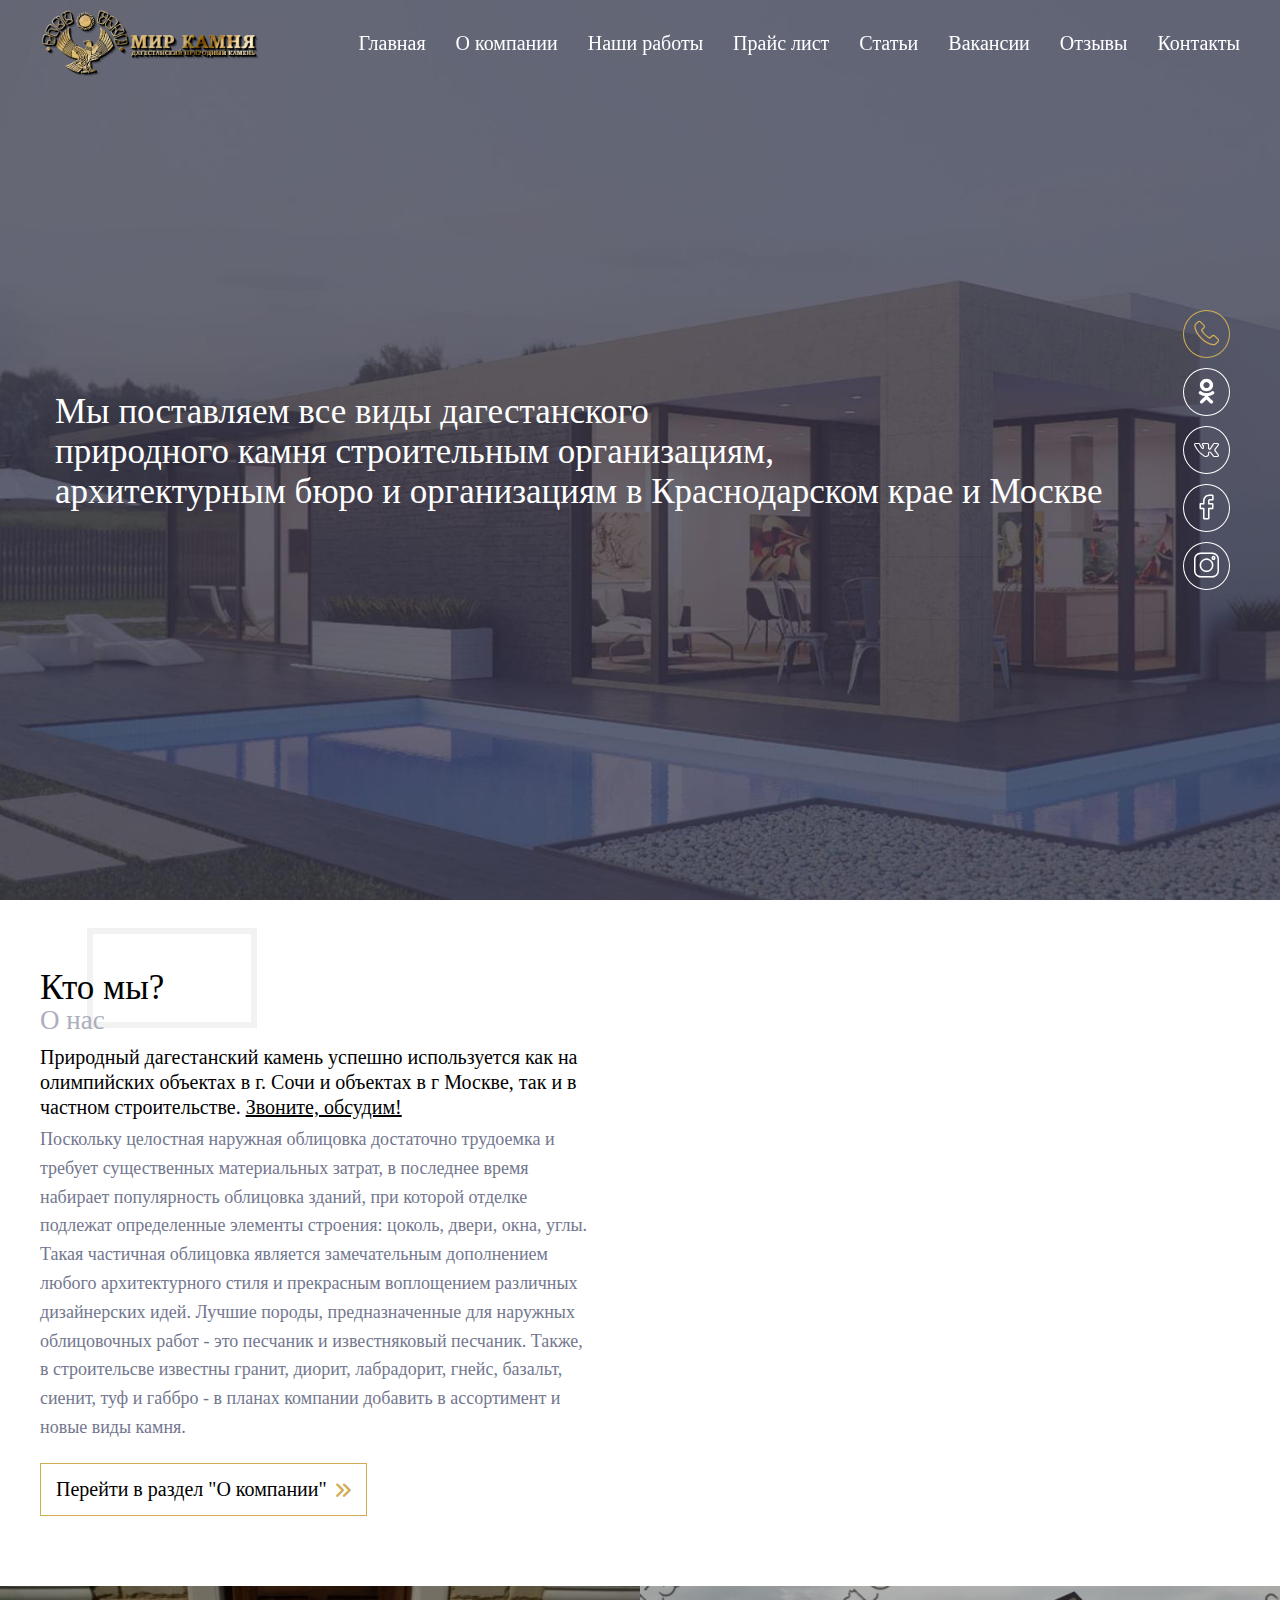
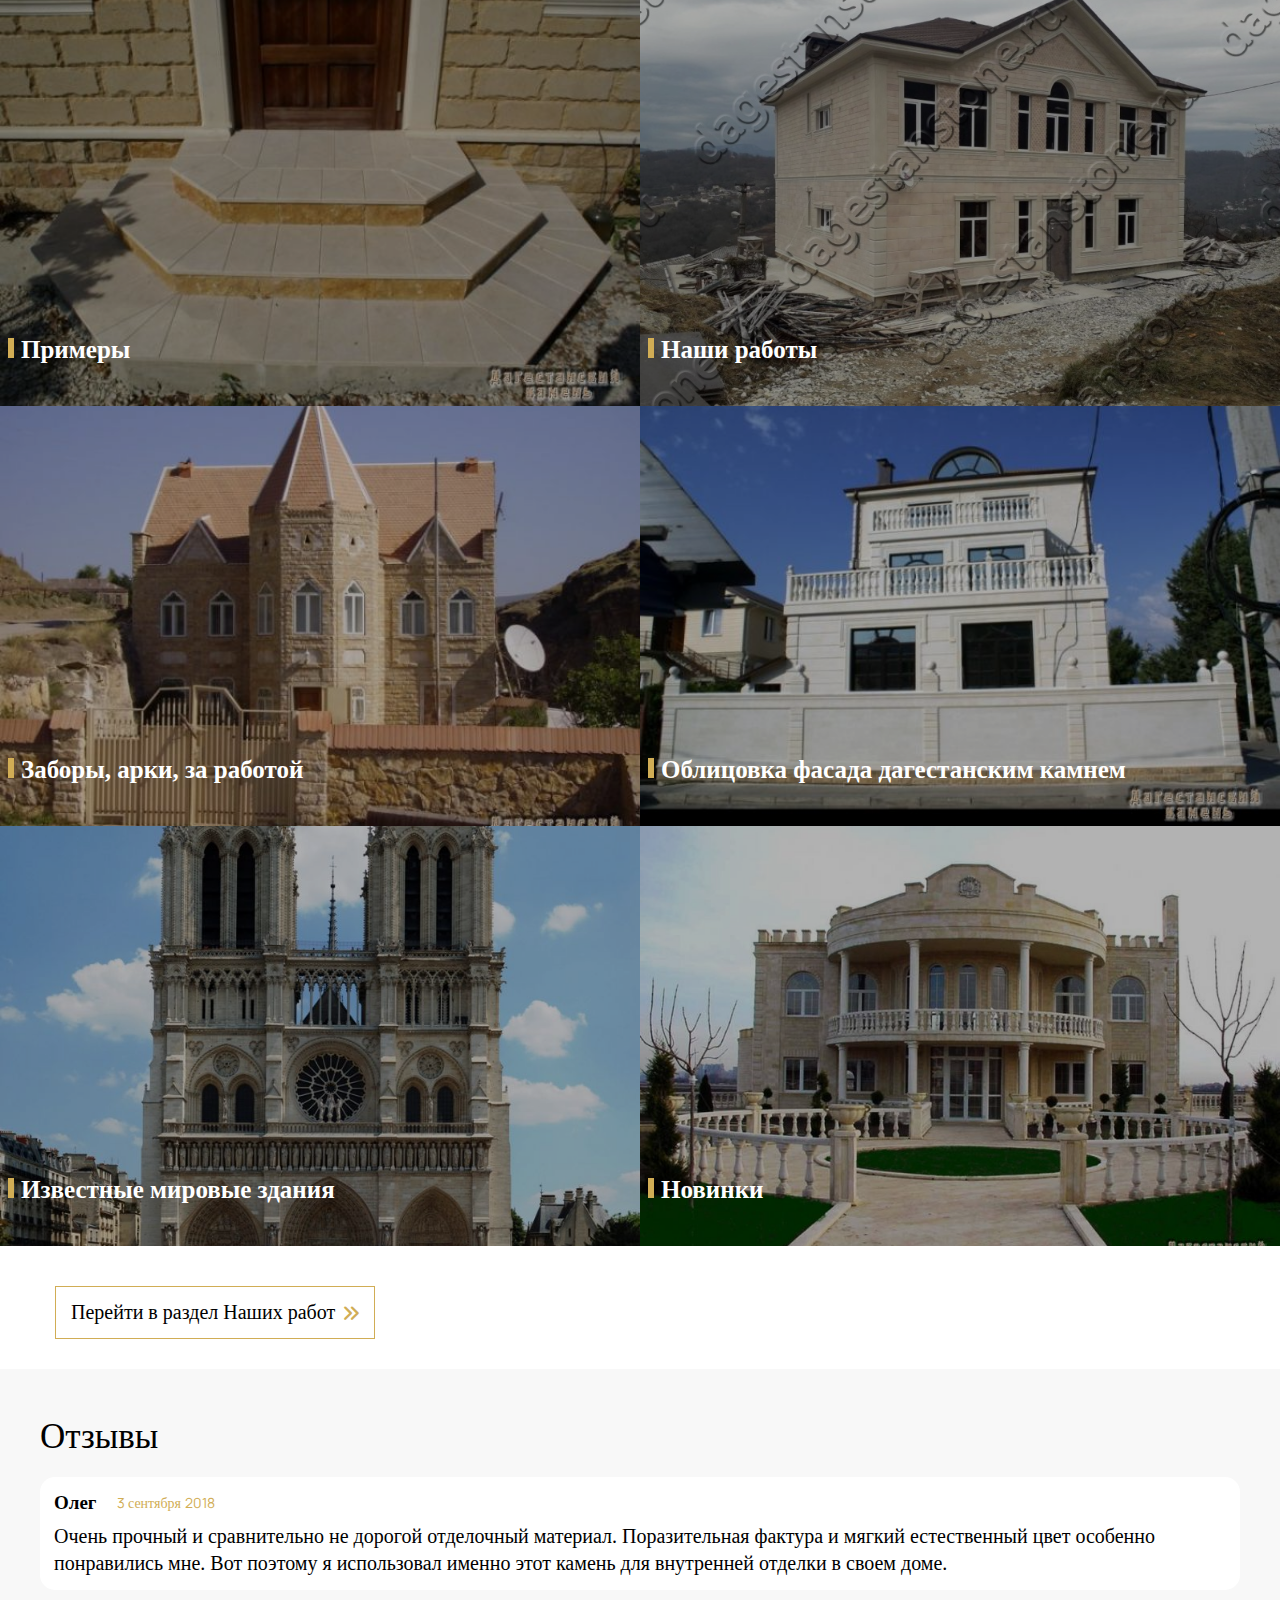
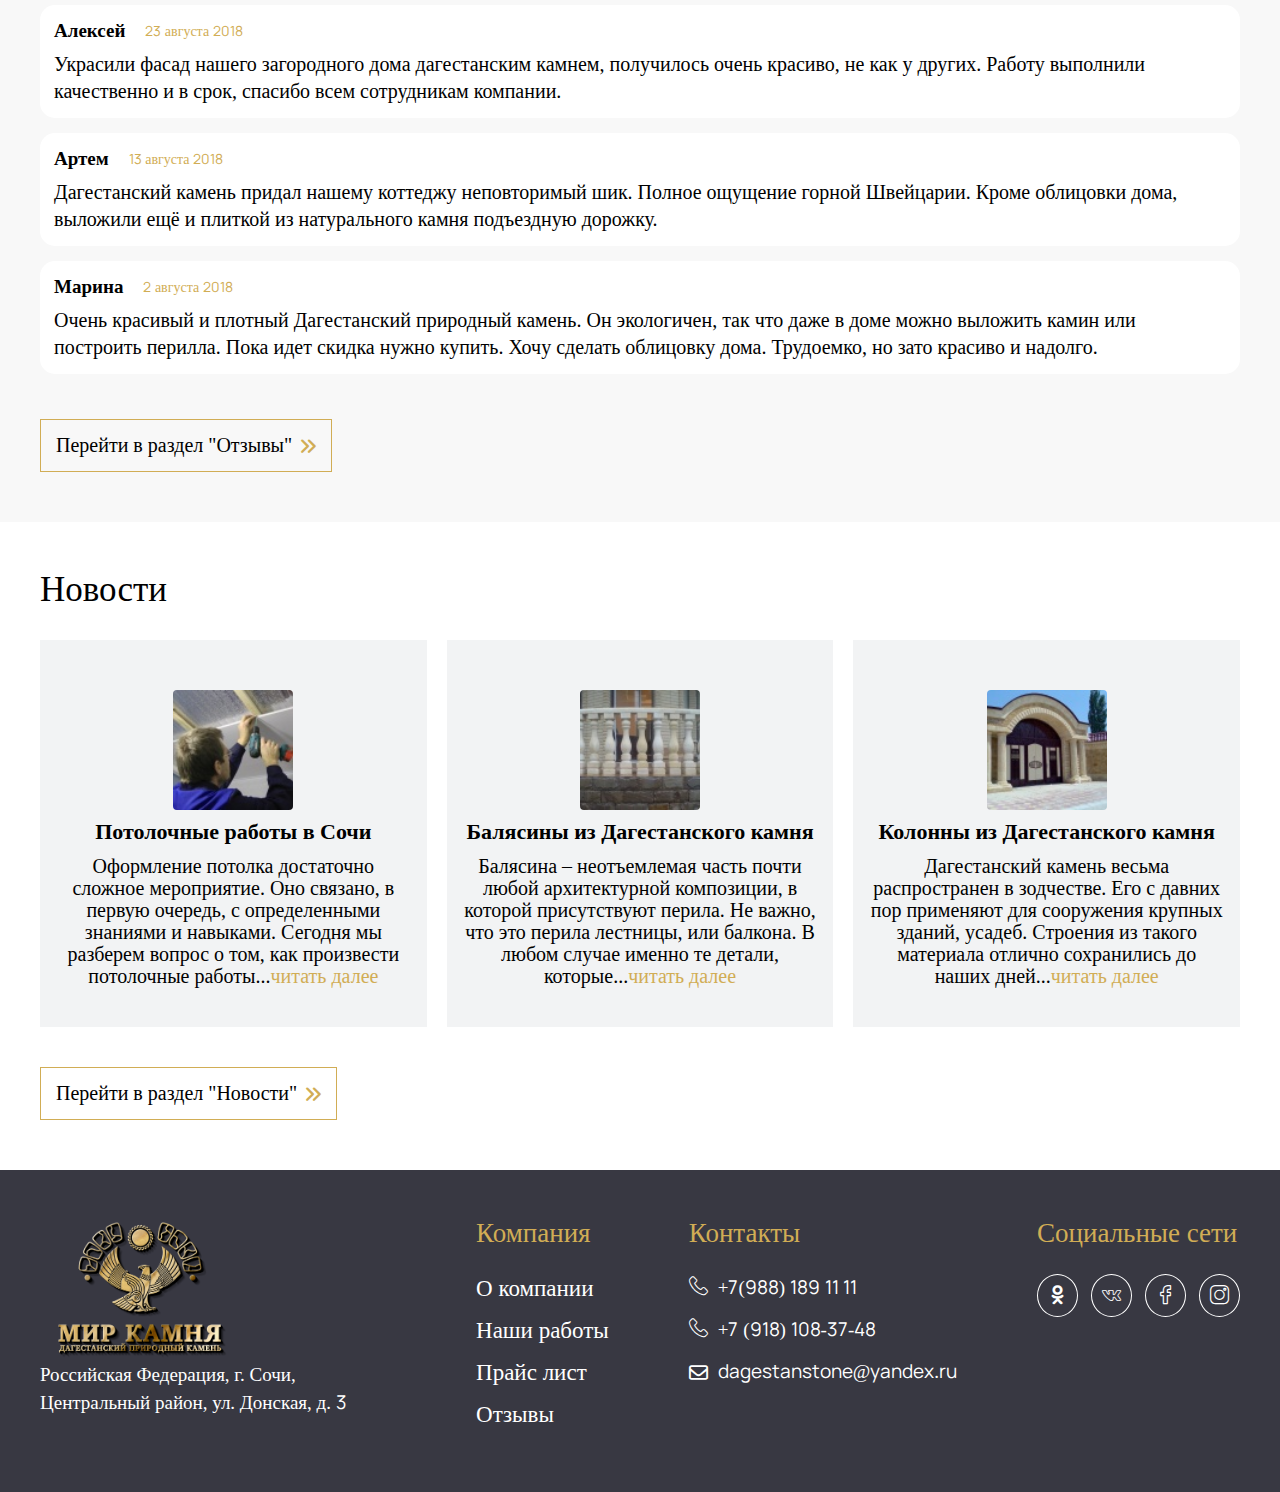
==== index.html @ bad346c2 "Add files via upload" ====
<!DOCTYPE html>
<html>

<head>

	<meta charset="utf-8">
	<!-- <base href="/"> -->

	<title>DagStone</title>
	<meta name="description" content="Startup HTML template OptimizedHTML 5">

	<meta name="viewport" content="width=device-width, initial-scale=1.0, minimum-scale=1.0, maximum-scale=1.0, user-scalable=no">

	<link rel="icon" href="images/favicon.png">
	<meta property="og:image" content="images/dist/preview.jpg">
	
	<link rel="stylesheet" href="css/style.css">
	<link rel="stylesheet" href="css/iconFonts.css">
	<link rel="stylesheet" href="Source/swiper/swiper-bundle.min.css">
	
</head>

<body>
<div class="wrapper">
	<div class="offcanvas-menu-overlay"></div>
		<header class="header" id="header">
			<div class="container">
				<div class="header__row">
					<div class="header__logo">
						<a href="/"><img src="img/logo.png" alt="logo"></a>
					</div>
					<nav class="header__menu">
						<img src="img/eagle.png" alt="eagle" class="header__logo-mobile">
						<ul class="header__list">
							<li><a href="#">Главная</a></li>
							<li><a href="#">О компании</a></li>
							<li><a href="#">Наши работы</a></li>
							<li><a href="#">Прайс лист</a></li>
							<li><a href="#">Статьи</a></li>
							<li><a href="#">Вакансии</a></li>
							<li><a href="#">Отзывы</a></li>
							<li><a href="#">Контакты</a></li>
						</ul>
						<a class="header-mobile-call" href="tel:89881891111"><i class="_icon-phone"></i>8 (988) 189 11 11</a>
						<a class="header-mobile-call" href="mailto:dagestanstone@yandex.ru"><i class="_icon-envelope"></i>dagestanstone@yandex.ru</a>
					</nav>
					<div class="header__burger">
						<span></span>
					</div>
				</div>	
			</div>
		</header>
	<div class="fullscrin__icon">
		<ul class="icon-full">
			<li class="--gold"><a href="tel:89881891111"> 
				<i class="_icon-phone"></i>
			</a></li>
			<li><a href="https://ok.ru/dagestanstone.sochi.moskow">
				<i class="_icon-odnoklassniki"></i>
			</a></li>
			<li><a href="https://vk.com/dagestanstone_sochi">
				<i class="_icon-vkontakte"></i>
			</a></li>
			<li><a href="https://www.facebook.com/groups/dagestanstone/">
				<i class="_icon-facebook"></i>
			</a></li>
			<li><a href="https://instagram.com/gadgimagomedov79/">
				<i class="_icon-insta"></i>
			</a></li>
		</ul>
	</div>
	<div class="swiper fullscrin-swiper">
		<div class="swiper-wrapper fullscrin-swiper__wrapper">
			<div class="swiper-slide fullscrin-swiper__slide">
				<div class="fullscrin-swiper__container">
					<div class="fullscrin-swiper__text">
						Мы поставляем все виды дагестанского <br>
						природного камня строительным организациям, <br>
						архитектурным бюро и организациям в Краснодарском крае и Москве
					</div>
				</div>
				<img class="swiper-lazy" data-src="img/1.jpg" src="#" alt="about">
				<div class="swiper-lazy-preloader swiper-lazy-preloader-white">
				</div>
			</div>
			<div class="swiper-slide fullscrin-swiper__slide">
				<div class="fullscrin-swiper__container">
					<div class="fullscrin-swiper__text">
						Природный дагестанский камень успешно используется <br>
						как на олимпийских объектах в г. Сочи и объектах в г Москве, <br>
						так и в частном строительстве.
					</div>
				</div>
				<img class="swiper-lazy" data-src="img/2.jpg" src="#" alt="about">
				<div class="swiper-lazy-preloader swiper-lazy-preloader-white"></div>
			</div>
			<div class="swiper-slide fullscrin-swiper__slide">
				<div class="fullscrin-swiper__container">
					<div class="fullscrin-swiper__text">
						АКЦИЯ! <br>
						Дагестанский камень от 500 рублей за 1 м2 <br>
						Спешите! Время проведения акции ограничено!
					</div>
				</div>
				<img class="swiper-lazy" data-src="img/3.jpg" src="#" alt="about">
				<div class="swiper-lazy-preloader swiper-lazy-preloader-white"></div>
			</div>
		</div>
	</div>
</div>
<section class="about">
	<div class="container">
		<div class="about__row">
			<div class="about-text">
				<h2 class="about-text__title --title">
					Кто мы?
				</h2>
				<h4 class="about-text__subtitle">
					О нас
				</h4>
				<div class="about-text__info">
					Природный дагестанский камень успешно используется как на олимпийских объектах в г. Сочи и объектах в г Москве, так и в частном строительстве. <a href="tel:89881891111">Звоните, обсудим!</a>
				</div>
				<p class="about-text__text">
					Поскольку целостная наружная облицовка достаточно трудоемка и требует существенных материальных затрат, в последнее время набирает популярность облицовка зданий, при которой отделке подлежат определенные элементы строения: цоколь, двери, окна, углы. Такая частичная облицовка является замечательным дополнением любого архитектурного стиля и прекрасным воплощением различных дизайнерских идей. Лучшие породы, предназначенные для наружных облицовочных работ - это песчаник и известняковый песчаник. Также, в строительсве известны гранит, диорит, лабрадорит, гнейс, базальт, сиенит, туф и габбро - в планах компании добавить в ассортимент и новые виды камня.
				</p>
			</div>
			<div class="about-interactive">
				<iframe
                width="600"
                height="450"
                src="https://www.youtube.com/embed/sIRMsy4pm8w"
                title="YouTube video player"
                frameborder="0"
                allow="accelerometer; autoplay; clipboard-write; encrypted-media; gyroscope; picture-in-picture" allowfullscreen></iframe>
			</div>
		</div>
		<div class="about__btn --btn">
			<a href="#">Перейти в раздел "О компании" <i class="_icon-angles-right"></i></a> 
		</div>
	</div>
</section>
<section class="project">
	<div class="project__row">
		<div class="project__item">
			<a href="#" class="project__link">
				<img class="project__image" src="img/project/01.jpg" alt="01">
				<a class="project__center" href="#">перейти<i class="_icon-angles-down"></i></a>
				<a href="#" class="project__text">Примеры</a>
			</a>
		</div>
		<div class="project__item">
			<a href="#" class="project__link">
				<img class="project__image" src="img/project/02.jpg" alt="02">
				<a class="project__center" href="#">перейти<i class="_icon-angles-down"></i></a>
				<a href="#" class="project__text">Наши работы</a>
			</a>
		</div>
		<div class="project__item">
			<a href="#" class="project__link">
				<img class="project__image" src="img/project/03.jpg" alt="03">
				<a class="project__center" href="#">перейти<i class="_icon-angles-down"></i></a>
				<a href="#" class="project__text">Заборы, арки, за работой</a>
			</a>
		</div>
		<div class="project__item">
			<a href="#" class="project__link">
				<img class="project__image" src="img/project/04.jpg" alt="04">
				<a class="project__center" href="#">перейти<i class="_icon-angles-down"></i></a>
				<a href="#" class="project__text">Облицовка фасада дагестанским камнем</a>
			</a>
		</div>
		<div class="project__item">
			<a href="#" class="project__link">
				<img class="project__image" src="img/project/05.jpg" alt="05">
				<a class="project__center" href="#">перейти<i class="_icon-angles-down"></i></a>
				<a href="#" class="project__text">Известные мировые здания</a>
			</a>
		</div>
		<div class="project__item">
			<a href="#" class="project__link">
				<img class="project__image" src="img/project/06.jpg" alt="06">
				<a class="project__center" href="#">перейти<i class="_icon-angles-down"></i></a>
				<a href="#" class="project__text">Новинки</a>
			</a>
		</div>
	</div>
	<div class="container">
		<div class="project__btn --btn">
			<a href="#">Перейти в раздел Наших работ <i class="_icon-angles-right"></i></a> 
		</div>
	</div>
</section>
<section class="reviews">
	<div class="container">
		<h2 class="reviews__title --title">
			Отзывы
		</h2>
		<div class="reviews__content">
			<div class="reviews__item">
				<div class="reviews__row">
					<div class="reviews__name">
						Олег
					</div>
					<div class="reviews__data">
						3 сентября 2018
					</div>
				</div>
				<div class="reviews__text">Очень прочный и сравнительно не дорогой отделочный материал. Поразительная фактура и мягкий естественный цвет особенно понравились мне. Вот поэтому я использовал именно этот камень для внутренней отделки в своем доме.</div>
			</div>
			<div class="reviews__item">
				<div class="reviews__row">
					<div class="reviews__name">
						Алексей
					</div>
					<div class="reviews__data">
						23 августа 2018
					</div>
				</div>
				<div class="reviews__text">Украсили фасад нашего загородного дома дагестанским камнем, получилось очень красиво, не как у других. Работу выполнили качественно и в срок, спасибо всем сотрудникам компании.</div>
			</div>
			<div class="reviews__item">
				<div class="reviews__row">
					<div class="reviews__name">
						Артем
					</div>
					<div class="reviews__data">
						13 августа 2018
					</div>
				</div>
				<div class="reviews__text">Дагестанский камень придал нашему коттеджу неповторимый шик. Полное ощущение горной Швейцарии. Кроме облицовки дома, выложили ещё и плиткой из натурального камня подъездную дорожку.
				</div>
			</div>
			<div class="reviews__item">
				<div class="reviews__row">
					<div class="reviews__name">
						Марина
					</div>
					<div class="reviews__data">
						2 августа 2018
					</div>
				</div>
				<div class="reviews__text">Очень красивый и плотный Дагестанский природный камень. Он экологичен, так что даже в доме можно выложить камин или построить перилла. Пока идет скидка нужно купить. Хочу сделать облицовку дома. Трудоемко, но зато красиво и надолго.
				</div>
			</div>
		</div>
		<div class="reviews__btn --btn">
			<a href="#">Перейти в раздел "Отзывы" <i class="_icon-angles-right"></i></a> 
		</div>
	</div>
</section>
<section class="news">
	<div class="container">
		<h2 class="news__title --title">
			Новости
		</h2>
		<div class="news__row">
			<div class="news__item">
				<a class="news__top" href="#">
					<img src="img/news/01.jpg" alt="01">
					<a class="news__top-title" href="#">
						Потолочные работы в Сочи
					</a>
				</a>
				<div class="news__bottom">
					Оформление потолка достаточно сложное мероприятие. Оно связано, в
					первую очередь, с определенными знаниями и навыками. Сегодня мы
					разберем вопрос о том, как произвести потолочные работы...<a href="#">читать далее</a>
				</div>
			</div>
			<div class="news__item">
				<a class="news__top" href="#">
					<img src="img/news/02.jpg" alt="02">
					<a class="news__top-title" href="#">
						Балясины из Дагестанского камня
					</a>
				</a>
				<div class="news__bottom">
					Балясина – неотъемлемая часть почти любой архитектурной композиции,
					в которой присутствуют перила. Не важно, что это перила лестницы,
					или балкона. В любом случае именно те детали, которые...<a href="#">читать далее</a>
				</div>
			</div>
			<div class="news__item">
				<a class="news__top" href="#">
					<img src="img/news/03.jpg" alt="03">
					<a class="news__top-title" href="#">
						Колонны из Дагестанского камня
					</a>
				</a>
				<div class="news__bottom">
					Дагестанский камень весьма распространен в зодчестве. Его с давних
					пор применяют для сооружения крупных зданий, усадеб. Строения из
					такого материала отлично сохранились до наших дней...<a href="#">читать далее</a>
				</div>
			</div>
		</div>
		<div class="news__btn --btn">
			<a href="#">Перейти в раздел "Новости" <i class="_icon-angles-right"></i></a> 
		</div>
	</div>
</section>
<footer class="footer">
	<div class="container">
		<div class="footer__row">
			<div class="footer__big-item">
				<a href="/"><img src="img/logotip.png" alt="logo"></a>
				<div class="footer__adress">
					Российская Федерация, г. Сочи, <br>
					Центральный район, ул. Донская, д. 3
				</div>
			</div>
			<div class="footer__items items-footer">
				<div class="items-footer__item">
					<h4 class="items-footer__title">
						Компания
					</h4>
					<ul class="items-footer__list">
						<li><a href="#">О компании</a></li>
						<li><a href="#">Наши работы</a></li>
						<li><a href="#">Прайс лист</a></li>
						<li><a href="#">Отзывы</a></li>
					</ul>
				</div>
				<div class="items-footer__item">
					<h4 class="items-footer__title">
						Контакты
					</h4>
					<ul class="items-footer__list --list-contacts">
						<li><a href="tel:+7(988) 189 11 11"><i class="_icon-phone"></i>+7(988) 189 11 11</a></li>
						<li><a href="tel:+7 (918) 108-37-48"><i class="_icon-phone"></i>+7 (918) 108-37-48</a></li>
						<li><a href="mailto:dagestanstone@yandex.ru"><i class="_icon-envelope"></i>dagestanstone@yandex.ru</a></li>
					</ul>
				</div>
				<div class="items-footer__item --footer-social">
					<h4 class="items-footer__title">
						Социальные сети
					</h4>
					<ul class="items-footer__icons">
						<li><a href="https://ok.ru/dagestanstone.sochi.moskow">
							<i class="_icon-odnoklassniki"></i>
						</a></li>
						<li><a href="https://vk.com/dagestanstone_sochi">
							<i class="_icon-vkontakte"></i>
						</a></li>
						<li><a href="https://www.facebook.com/groups/dagestanstone/">
							<i class="_icon-facebook"></i>
						</a></li>
						<li><a href="https://instagram.com/gadgimagomedov79/">
							<i class="_icon-insta"></i>
						</a></li>
					</ul>
				</div>
			</div>
		</div>
	</div>
</footer>
<script src="https://code.jquery.com/jquery-3.4.1.slim.min.js"></script>
<script src="Source/swiper/swiper-bundle.min.js"></script>
<script src="js/app.js"></script>

</body>
</html>
---- css/style.css ----
@charset "UTF-8";
/*Обнуление*/
* {
  padding: 0;
  margin: 0;
  border: 0;
}

*, *:before, *:after {
  -webkit-box-sizing: border-box;
  box-sizing: border-box;
}

:focus, :active {
  outline: none;
}

a:focus, a:active {
  outline: none;
}

nav, footer, header, aside {
  display: block;
}

html, body {
  height: 100%;
  width: 100%;
  font-size: 100%;
  line-height: 1;
  font-size: 14px;
  -ms-text-size-adjust: 100%;
  -moz-text-size-adjust: 100%;
  -webkit-text-size-adjust: 100%;
}

input, button, textarea {
  font-family: inherit;
}

input::-ms-clear {
  display: none;
}

button {
  cursor: pointer;
}

button::-moz-focus-inner {
  padding: 0;
  border: 0;
}

a, a:visited {
  text-decoration: none;
}

a:hover {
  text-decoration: none;
}

ul li {
  list-style: none;
}

img {
  vertical-align: top;
}

h1, h2, h3, h4, h5, h6 {
  font-size: inherit;
  font-weight: inherit;
}

/*--------------------*/
@font-face {
  font-family: 'Manrope';
  src: url("../Source/fonts/Manrope-Regular.woff2");
  src: local("Manrope Regular"), local("Manrope-Regular"), url("../Source/fonts/Manrope-Regular.woff2") format("woff2"), url("../Source/fonts/Manrope-Regular.woff") format("woff"), url("../Source/fonts/Manrope-Regular.ttf") format("truetype");
  font-weight: normal;
  font-style: normal;
}

@font-face {
  font-family: 'Manrope';
  src: url("../Source/fonts/Manrope-Bold.woff2");
  src: local("Manrope Bold"), local("Manrope-Bold"), url("../Source/fonts/Manrope-Bold.woff2") format("woff2"), url("../Source/fonts/Manrope-Bold.woff") format("woff"), url("../Source/fonts/Manrope-Bold.ttf") format("truetype");
  font-weight: 500;
  font-style: normal;
}

@-webkit-keyframes arrowright {
  0% {
    -webkit-transform: translate(0%);
            transform: translate(0%);
  }
  100% {
    -webkit-transform: translate(50%);
            transform: translate(50%);
  }
}

@keyframes arrowright {
  0% {
    -webkit-transform: translate(0%);
            transform: translate(0%);
  }
  100% {
    -webkit-transform: translate(50%);
            transform: translate(50%);
  }
}

@-webkit-keyframes arrowdown {
  0% {
    -webkit-transform: translate(0%);
            transform: translate(0%);
  }
  100% {
    -webkit-transform: translate(0, 50%);
            transform: translate(0, 50%);
  }
}

@keyframes arrowdown {
  0% {
    -webkit-transform: translate(0%);
            transform: translate(0%);
  }
  100% {
    -webkit-transform: translate(0, 50%);
            transform: translate(0, 50%);
  }
}

body {
  font-family: Manrope;
}

body.lock {
  overflow: hidden;
}

.wrapper {
  position: relative;
}

.container {
  max-width: 1200px;
  margin: 0 auto;
  position: relative;
}

.fullscrin__icon {
  position: absolute;
  z-index: 5;
  right: 50px;
  top: 50%;
  -webkit-transform: translateY(-50%);
          transform: translateY(-50%);
}

.fullscrin__icon i {
  font-size: 25px;
}

@media (max-width: 1200px) {
  .fullscrin__icon {
    right: 25px;
  }
  .fullscrin__icon i {
    font-size: 18px;
  }
}

@media (max-width: 1000px) {
  .fullscrin__icon {
    top: 100px;
    right: 15px;
    z-index: 80;
  }
}

.icon-full {
  display: -webkit-box;
  display: -ms-flexbox;
  display: flex;
  -webkit-box-orient: vertical;
  -webkit-box-direction: normal;
      -ms-flex-direction: column;
          flex-direction: column;
  gap: 10px;
}

@media (max-width: 1000px) {
  .icon-full {
    -webkit-box-orient: horizontal;
    -webkit-box-direction: normal;
        -ms-flex-direction: row;
            flex-direction: row;
  }
}

.icon-full a:hover i::before {
  color: #D1AD55;
  -webkit-transition: all 0.3s ease 0s;
  transition: all 0.3s ease 0s;
}

.icon-full a {
  -webkit-transition: all 0.3s ease 0s;
  transition: all 0.3s ease 0s;
  border: 1px solid #fff;
  padding: 10px;
  display: inline-block;
  border-radius: 50%;
}

.icon-full a:hover {
  border: 1px solid #D1AD55;
}

.icon-full img {
  width: 22px;
}

.--gold a {
  border: 1px solid #D1AD55;
}

.--gold a i::before {
  color: #D1AD55;
}

.fullscrin-swiper {
  width: 100%;
  height: 100vh;
}

.fullscrin-swiper__wrapper {
  display: -webkit-box;
  display: -ms-flexbox;
  display: flex;
  min-height: 100vh;
}

.fullscrin-swiper__slide {
  width: 100%;
}

.fullscrin-swiper__container {
  position: relative;
  max-width: 1200px;
  margin: 0 auto;
  display: -webkit-box;
  display: -ms-flexbox;
  display: flex;
  padding: 0 15px;
}

.fullscrin-swiper__text {
  position: absolute;
  top: 450px;
  -webkit-transform: translateY(-50%);
          transform: translateY(-50%);
  left: 15px;
  font-size: 35px;
  line-height: 40px;
  color: #fff;
  display: -webkit-box;
  display: -ms-flexbox;
  display: flex;
}

@media (max-width: 1200px) {
  .fullscrin-swiper__text {
    font-size: 30px;
    line-height: 36px;
    max-width: 800px;
  }
}

@media (max-width: 900px) {
  .fullscrin-swiper__text {
    font-size: 27px;
    line-height: 32px;
    max-width: 750px;
  }
}

@media (max-width: 1000px) {
  .fullscrin-swiper__text {
    padding: 0 50px 0 0px;
  }
  .fullscrin-swiper__text br {
    display: none;
  }
}

@media (max-width: 450px) {
  .fullscrin-swiper__text {
    font-size: 23px;
  }
}

.fullscrin-swiper img {
  width: 100%;
  height: 100%;
  -o-object-fit: cover;
     object-fit: cover;
}

.header {
  height: 60px;
  position: fixed;
  z-index: 500;
  padding: 8px 15px 0;
  right: 0;
  left: 0;
}

@media (max-width: 1000px) {
  .header {
    width: 100%;
  }
}

.header__row {
  display: -webkit-box;
  display: -ms-flexbox;
  display: flex;
  -webkit-box-pack: justify;
      -ms-flex-pack: justify;
          justify-content: space-between;
  -webkit-box-align: center;
      -ms-flex-align: center;
          align-items: center;
  position: relative;
}

@media (max-width: 1150px) {
  .header__row {
    gap: 50px;
  }
}

.header__logo img {
  width: 100%;
  max-width: 218px;
}

@media (max-width: 1050px) {
  .header__logo img {
    max-width: 170px;
  }
}

@media (max-width: 1000px) {
  .header__logo img {
    max-width: 200px;
  }
}

.header__logo-mobile {
  display: none;
}

@media (max-width: 1000px) {
  .header__logo-mobile {
    display: block;
    width: 100%;
    max-width: 100px;
    margin: -50px 0 20px;
  }
}

@media (max-width: 1000px) {
  .header__menu {
    position: fixed;
    top: 0;
    left: -100%;
    width: 270px;
    height: 100%;
    background-color: #383842;
    padding: 70px 10px 20px 10px;
    -webkit-transition: all 0.3s ease 0s;
    transition: all 0.3s ease 0s;
    overflow: auto;
  }
  .header__menu.burger-active {
    left: 0;
  }
}

@media (max-width: 500px) {
  .header__menu {
    width: 100%;
  }
}

.header__burger {
  display: none;
}

@media (max-width: 1000px) {
  .header__burger {
    display: block;
    position: relative;
    width: 30px;
    height: 20px;
    z-index: 3;
  }
  .header__burger::before, .header__burger::after {
    content: "";
    background-color: #fff;
    width: 100%;
    height: 2px;
    position: absolute;
    left: 0;
    -webkit-transition: all 0.3s ease 0s;
    transition: all 0.3s ease 0s;
  }
  .header__burger::before {
    top: 0;
  }
  .header__burger::after {
    bottom: 0;
  }
  .header__burger span {
    position: absolute;
    background-color: #fff;
    left: 0;
    width: 100%;
    height: 2px;
    top: 9px;
    -webkit-transition: all 0.3s ease 0s;
    transition: all 0.3s ease 0s;
  }
  .header__burger.burger-active::before {
    -webkit-transform: rotate(45deg);
            transform: rotate(45deg);
    top: 9px;
  }
  .header__burger.burger-active::after {
    -webkit-transform: rotate(-45deg);
            transform: rotate(-45deg);
    bottom: 9px;
  }
  .header__burger.burger-active span {
    -webkit-transform: scale(0);
            transform: scale(0);
  }
}

.header__list {
  display: -webkit-box;
  display: -ms-flexbox;
  display: flex;
  gap: 30px;
}

@media (max-width: 1200px) {
  .header__list {
    gap: 20px;
  }
}

@media (max-width: 1000px) {
  .header__list {
    display: block;
    margin: 0px 0px 0px 15px;
  }
}

.header__list a {
  color: #fff;
  font-size: 20px;
  position: relative;
  padding: 0 0 3px;
  -webkit-transition: all 0.5s ease 0s;
  transition: all 0.5s ease 0s;
}

.header__list a:hover {
  color: #D1AD55;
}

.header__list a::before {
  content: '';
  position: absolute;
  border-bottom: 2px solid #D1AD55;
  display: block;
  width: 0%;
  bottom: 0;
  left: 50%;
  -webkit-transition: all 0.5s ease 0s;
  transition: all 0.5s ease 0s;
}

.header__list a:hover::before {
  width: 100%;
  left: 0;
}

@media (max-width: 1150px) {
  .header__list a {
    font-size: 18px;
  }
}

@media (max-width: 890px) {
  .header__list a {
    font-size: 17px;
  }
}

@media (max-width: 1000px) {
  .header__list a {
    display: inline-block;
    font-size: 19px;
    margin: 0 0 20px;
    -webkit-transition: all 0.3s ease 0s;
    transition: all 0.3s ease 0s;
  }
  .header__list a::before {
    content: '';
    position: absolute;
    border-bottom: 1px solid #fff;
    display: block;
    width: 100%;
    bottom: -3px;
    left: 0;
    -webkit-transition: all 0.3s ease 0s;
    transition: all 0.3s ease 0s;
  }
  .header__list a:hover::before {
    border-bottom: 1px solid #D1AD55;
  }
}

.header__scrolled {
  background-color: rgba(56, 56, 66, 0.9);
  height: 55px;
  padding: 5px 15px 0;
  height: 77px;
  width: 100%;
}

@media (max-width: 1000px) {
  .header__scrolled {
    height: 73px;
  }
}

.header__scrolled .header__row {
  -ms-flex-item-align: center;
      -ms-grid-row-align: center;
      align-self: center;
}

.header-mobile-call:last-child {
  border: none;
}

.header-mobile-call {
  display: none;
}

@media (max-width: 1000px) {
  .header-mobile-call {
    display: -webkit-box;
    display: -ms-flexbox;
    display: flex;
    padding: 0 0 0 15px;
    margin: 0 0 5px;
    -ms-flex-item-align: center;
        align-self: center;
    -webkit-box-align: center;
        -ms-flex-align: center;
            align-items: center;
    color: #fff;
    font-size: 16px;
    border-top: 1px solid rgba(185, 185, 185, 0.5);
    padding: 8px 0 0 0;
  }
  .header-mobile-call i {
    font-size: 20px;
    color: #fff;
    margin: 0 10px 0 15px;
    -ms-flex-item-align: center;
        -ms-grid-row-align: center;
        align-self: center;
    -webkit-box-align: center;
        -ms-flex-align: center;
            align-items: center;
  }
  .header-mobile-call:hover {
    color: #D1AD55;
  }
}

@media (max-width: 1000px) {
  .offcanvas-menu-overlay {
    position: fixed;
    left: 0;
    top: 0;
    background: rgba(0, 0, 0, 0.5);
    z-index: 98;
    height: 100%;
    width: 100%;
    visibility: hidden;
    -webkit-transition: all 0.3s ease 0s;
    transition: all 0.3s ease 0s;
  }
}

@media (max-width: 1000px) {
  .offcanvas-menu-overlay.active {
    visibility: visible;
    -webkit-transition: all 0.3s ease 0s;
    transition: all 0.3s ease 0s;
  }
}

.--title {
  font-size: 35px;
  line-height: 33px;
}

@media (max-width: 800px) {
  .--title {
    font-size: 31px;
    line-height: 30px;
  }
}

.about {
  padding: 70px 15px;
}

@media (max-width: 800px) {
  .about {
    padding: 60px 15px 40px;
  }
}

.about__row {
  display: -webkit-box;
  display: -ms-flexbox;
  display: flex;
  gap: 50px;
}

.about__row a {
  color: #000;
  text-decoration: underline;
  -webkit-transition: all 0.3s ease 0s;
  transition: all 0.3s ease 0s;
}

.about__row a:hover {
  color: rgba(0, 0, 0, 0.521);
}

@media (max-width: 1200px) {
  .about__row {
    gap: 25px;
  }
}

@media (max-width: 1000px) {
  .about__row {
    display: block;
  }
}

.about__btn {
  margin: 22px 0 0;
}

.--btn {
  display: -webkit-inline-box;
  display: -ms-inline-flexbox;
  display: inline-flex;
  -webkit-transition: all 0.3s ease 0s;
  transition: all 0.3s ease 0s;
  position: relative;
}

.--btn:hover i {
  -webkit-animation: arrowright 0.5s linear infinite alternate;
          animation: arrowright 0.5s linear infinite alternate;
}

.--btn a {
  font-size: 20px;
  color: #000;
  padding: 15px;
  border: 1px solid #D1AD55;
  position: relative;
  display: -webkit-box;
  display: -ms-flexbox;
  display: flex;
}

.--btn a:before {
  content: '';
  position: absolute;
  width: calc(100% + 6px);
  height: calc(100% + 6px);
  top: calc(3px/-1);
  left: calc(3px/-1);
  background: -webkit-gradient(linear, left top, right top, from(#D1AD55), to(#D1AD55)), -webkit-gradient(linear, left bottom, left top, color-stop(50%, #D1AD55), color-stop(50%, transparent)), -webkit-gradient(linear, left bottom, left top, color-stop(50%, #D1AD55), color-stop(50%, transparent)), -webkit-gradient(linear, left top, right top, from(#D1AD55), to(#D1AD55)), -webkit-gradient(linear, right top, left top, from(#D1AD55), to(#D1AD55));
  background: linear-gradient(to right, #D1AD55 0%, #D1AD55 100%), linear-gradient(to top, #D1AD55 50%, transparent 50%), linear-gradient(to top, #D1AD55 50%, transparent 50%), linear-gradient(to right, #D1AD55 0%, #D1AD55 100%), linear-gradient(to left, #D1AD55 0%, #D1AD55 100%);
  background-size: 100% 3px, 3px 200%, 3px 200%, 0% 3px, 0% 3px;
  background-position: 50% 100%, 0% 0%, 100% 0%, 100% 0%, 0% 0%;
  background-repeat: no-repeat, no-repeat;
  -webkit-transition: background-position 0.3s ease-in-out, background-size 0.3s ease-in-out, -webkit-transform 0.3s ease-in-out;
  transition: background-position 0.3s ease-in-out, background-size 0.3s ease-in-out, -webkit-transform 0.3s ease-in-out;
  transition: transform 0.3s ease-in-out, background-position 0.3s ease-in-out, background-size 0.3s ease-in-out;
  transition: transform 0.3s ease-in-out, background-position 0.3s ease-in-out, background-size 0.3s ease-in-out, -webkit-transform 0.3s ease-in-out;
  -webkit-transform: scaleX(0) rotate(0deg);
          transform: scaleX(0) rotate(0deg);
  -webkit-transition-delay: 0.6s, 0.3s, 0s;
          transition-delay: 0.6s, 0.3s, 0s;
}

.--btn a:hover:before {
  background-size: 200% 3px, 3px 400%, 3px 400%, 55% 3px, 55% 3px;
  background-position: 50% 100%, 0% 100%, 100% 100%, 100% 0%, 0% 0%;
  -webkit-transform: scaleX(1) rotate(0deg);
          transform: scaleX(1) rotate(0deg);
  -webkit-transition-delay: 0s, 0.3s, 0.6s;
          transition-delay: 0s, 0.3s, 0.6s;
}

@media (max-width: 500px) {
  .--btn a {
    font-size: 16px;
    padding: 10px;
  }
}

.--btn i {
  font-size: 18px;
  margin: 2px 0 0 8px;
  -ms-flex-item-align: center;
      -ms-grid-row-align: center;
      align-self: center;
  -webkit-box-align: center;
      -ms-flex-align: center;
          align-items: center;
  display: inline-block;
  color: #D1AD55;
}

@media (max-width: 500px) {
  .--btn i {
    font-size: 15px;
    -webkit-animation: arrowright 0.5s linear infinite alternate;
            animation: arrowright 0.5s linear infinite alternate;
  }
}

.about-text {
  -webkit-box-flex: 0;
      -ms-flex: 0 1 50%;
          flex: 0 1 50%;
}

@media (max-width: 1200px) {
  .about-text {
    margin: -30px 0 0 0;
  }
}

@media (max-width: 1000px) {
  .about-text {
    margin: 0px 0px 30px 0px;
  }
}

.about-text__title {
  position: relative;
}

.about-text__title::before {
  content: "";
  width: 170px;
  height: 100px;
  border: 6px solid #f2f2f2;
  position: absolute;
  left: 47px;
  bottom: -25px;
  z-index: -1;
}

@media (max-width: 1200px) {
  .about-text__title::before {
    bottom: -40px;
  }
}

@media (max-width: 800px) {
  .about-text__title::before {
    width: 100px;
    height: 70px;
    border: 5px solid #f2f2f2;
    left: 22px;
    bottom: -25px;
  }
}

.about-text__subtitle {
  color: #acaebc;
  font-size: 27px;
  line-height: 31px;
}

@media (max-width: 800px) {
  .about-text__subtitle {
    font-size: 24px;
    line-height: 27px;
  }
}

.about-text__info {
  margin: 10px 0 5px 0;
  font-size: 20px;
  line-height: 25px;
}

@media (max-width: 800px) {
  .about-text__info {
    font-size: 17px;
    line-height: 21px;
    margin: 7px 0 10px;
  }
}

.about-text__text {
  font-size: 18px;
  color: #73778e;
  line-height: 1.6;
}

@media (max-width: 800px) {
  .about-text__text {
    font-size: 16px;
    line-height: 21px;
  }
}

.about-interactive {
  -webkit-box-flex: 0;
      -ms-flex: 0 1 50%;
          flex: 0 1 50%;
}

.about-interactive iframe {
  border-radius: 5px;
}

@media (max-width: 1200px) {
  .about-interactive iframe {
    height: 500px;
    width: 530px;
  }
}

@media (max-width: 1000px) {
  .about-interactive iframe {
    width: 100%;
  }
}

@media (max-width: 600px) {
  .about-interactive iframe {
    height: 450px;
  }
}

.about-interactive img {
  width: 100%;
  height: 100%;
  -o-object-fit: cover;
     object-fit: cover;
}

.project__row {
  display: -webkit-box;
  display: -ms-flexbox;
  display: flex;
  -ms-flex-wrap: wrap;
      flex-wrap: wrap;
}

.project__item {
  -webkit-box-flex: 0;
      -ms-flex: 0 1 33.333%;
          flex: 0 1 33.333%;
  position: relative;
  height: 30rem;
  overflow: hidden;
}

@media (max-width: 1500px) {
  .project__item {
    -webkit-box-flex: 0;
        -ms-flex: 0 1 50%;
            flex: 0 1 50%;
  }
}

@media (max-width: 780px) {
  .project__item {
    -webkit-box-flex: 0;
        -ms-flex: 0 1 100%;
            flex: 0 1 100%;
  }
}

.project__item::after {
  content: "";
  position: absolute;
  width: 100%;
  height: 30em;
  top: 0;
  left: 0;
  background: rgba(0, 0, 0, 0.3);
  display: block;
  -webkit-transition: all 0.3s ease 0s;
  transition: all 0.3s ease 0s;
}

.project__item:hover::after {
  background: rgba(0, 0, 0, 0.6);
}

.project__item:hover .project__center {
  position: absolute;
  top: 50%;
  left: 50%;
  -webkit-transform: translate(-50%);
          transform: translate(-50%);
  z-index: 15;
  display: -webkit-box;
  display: -ms-flexbox;
  display: flex;
  font-size: 20px;
  color: #fff;
  -webkit-box-pack: center;
      -ms-flex-pack: center;
          justify-content: center;
  letter-spacing: 2px;
  -webkit-box-flex: 0;
      -ms-flex: 0 1 100%;
          flex: 0 1 100%;
  -ms-flex-wrap: wrap;
      flex-wrap: wrap;
  text-transform: uppercase;
  font-size: 12px;
}

.project__item:hover .project__center::after {
  content: "";
  display: block;
  position: absolute;
  width: 100px;
  height: 100px;
  background-color: rgba(65, 65, 110, 0.7);
  border-radius: 50%;
  top: -115%;
  z-index: -1;
}

.project__item:hover .project__center i {
  -webkit-box-flex: 0;
      -ms-flex: 0 1 100%;
          flex: 0 1 100%;
  margin: 3px 0 0 0;
  text-align: center;
  font-size: 18px;
  -webkit-animation: arrowdown 0.5s linear infinite alternate;
          animation: arrowdown 0.5s linear infinite alternate;
}

.project__center {
  -webkit-transition: all 0.3s ease 0s;
  transition: all 0.3s ease 0s;
  display: none;
}

@media (max-width: 800px) {
  .project__center {
    position: absolute;
    top: 50%;
    left: 50%;
    -webkit-transform: translate(-50%);
            transform: translate(-50%);
    z-index: 15;
    display: -webkit-box;
    display: -ms-flexbox;
    display: flex;
    font-size: 20px;
    color: #fff;
    -webkit-box-pack: center;
        -ms-flex-pack: center;
            justify-content: center;
    letter-spacing: 2px;
    -webkit-box-flex: 0;
        -ms-flex: 0 1 100%;
            flex: 0 1 100%;
    -ms-flex-wrap: wrap;
        flex-wrap: wrap;
    text-transform: uppercase;
    font-size: 12px;
  }
  .project__center::after {
    content: "";
    display: block;
    position: absolute;
    width: 100px;
    height: 100px;
    background-color: rgba(65, 65, 110, 0.7);
    border-radius: 50%;
    top: -115%;
    z-index: -1;
  }
  .project__center i {
    -webkit-box-flex: 0;
        -ms-flex: 0 1 100%;
            flex: 0 1 100%;
    margin: 3px 0 0 0;
    text-align: center;
    font-size: 18px;
    -webkit-animation: arrowdown 0.5s linear infinite alternate;
            animation: arrowdown 0.5s linear infinite alternate;
  }
}

.project__image {
  -webkit-transition: all 0.4s ease 0s;
  transition: all 0.4s ease 0s;
  -o-object-fit: cover;
     object-fit: cover;
  height: 30rem;
  width: 100%;
  display: inline-block;
}

.project__text {
  position: relative;
  top: -70px;
  left: 50px;
  font-weight: 600;
  color: #fff;
  font-size: 28px;
  z-index: 10;
  display: block;
  width: 100%;
  max-width: 550px;
}

.project__text::before {
  content: "";
  display: inline-block;
  position: relative;
  width: 6px;
  height: 20px;
  background: #D1AD55;
  margin: 0 7px 0 0;
}

@media (max-width: 1800px) {
  .project__text {
    max-width: 500px;
  }
}

@media (max-width: 1500px) {
  .project__text {
    left: 8px;
    font-size: 25px;
  }
}

@media (max-width: 1000px) {
  .project__text {
    max-width: 450px;
  }
}

.project__btn {
  margin: 40px 0 0;
  padding: 0 15px;
}

.reviews {
  margin: 30px 0 0 0;
  background: #f8f8f8;
  padding: 50px 15px;
}

.reviews__title {
  margin: 0px 0 25px 0;
}

.reviews__item {
  background: #fff;
  margin: 0 0 15px;
  padding: 14px;
  border-radius: 15px;
}

.reviews__row {
  display: -webkit-box;
  display: -ms-flexbox;
  display: flex;
  gap: 20px;
  margin: 0 0 8px;
  -webkit-box-align: center;
      -ms-flex-align: center;
          align-items: center;
}

.reviews__name {
  font-size: 19px;
  font-weight: 600;
  line-height: 23px;
}

@media (max-width: 500px) {
  .reviews__name {
    font-size: 17px;
    line-height: 20px;
  }
}

.reviews__data {
  color: #D1AD55;
  margin: 2px 0 0 0;
}

.reviews__text {
  font-size: 20px;
  line-height: 27px;
}

@media (max-width: 500px) {
  .reviews__text {
    font-size: 18px;
    line-height: 25px;
  }
}

.reviews__btn {
  margin: 30px 0px 0px 0px;
}

.news {
  padding: 50px 15px;
}

.news__title {
  margin: 0px 0px 35px 0px;
}

.news__row {
  display: -webkit-box;
  display: -ms-flexbox;
  display: flex;
  gap: 20px;
}

@media (max-width: 950px) {
  .news__row {
    -ms-flex-wrap: wrap;
        flex-wrap: wrap;
  }
}

.news__item {
  background: #f8f8f8;
  padding: 20px;
  -webkit-box-flex: 0;
      -ms-flex: 0 1 33.333%;
          flex: 0 1 33.333%;
  position: relative;
  text-align: center;
  padding: 50px 15px 40px;
  background: #f2f3f4;
  min-height: 373px;
}

.news__item img {
  width: 100%;
  max-width: 150px;
  margin: 0 auto;
  border-radius: 2px;
}

.news__item::after, .news__item::before {
  position: absolute;
  content: "";
  -webkit-transition: all 0.4s;
  transition: all 0.4s;
  z-index: 0;
}

.news__item::after {
  width: 0%;
  height: 100%;
  left: 50%;
  top: 0;
  border-bottom: 2px solid #D1AD55;
  border-top: 2px solid #D1AD55;
}

.news__item::before {
  width: 100%;
  height: 0%;
  top: 50%;
  left: 0;
  border-left: 2px solid #D1AD55;
  border-right: 2px solid #D1AD55;
}

.news__item:hover::after {
  left: 0;
  width: 100%;
}

.news__item:hover::before {
  top: 0;
  height: 100%;
}

.news__item:hover i {
  color: #D1AD55;
}

@media (max-width: 950px) {
  .news__item {
    -webkit-box-flex: 0;
        -ms-flex: 0 1 48.3%;
            flex: 0 1 48.3%;
  }
}

@media (max-width: 650px) {
  .news__item {
    -webkit-box-flex: 0;
        -ms-flex: 0 1 100%;
            flex: 0 1 100%;
  }
}

.news__top {
  display: -webkit-box;
  display: -ms-flexbox;
  display: flex;
  -webkit-box-pack: center;
      -ms-flex-pack: center;
          justify-content: center;
  position: relative;
}

.news__top img {
  width: 100%;
  max-width: 120px;
  border-radius: 4px;
  -o-object-fit: cover;
     object-fit: cover;
}

.news__top-title {
  color: #000;
  font-size: 22px;
  font-weight: 600;
  line-height: 27px;
  position: relative;
  text-align: center;
  display: block;
  margin: 8px 0 0 0;
}

.news__bottom {
  position: relative;
  font-size: 20px;
  line-height: 22px;
  margin: 10px 0 0 0;
  text-align: center;
}

.news__bottom a {
  color: #D1AD55;
}

.news__btn {
  margin: 40px 0px 0px 0px;
}

.footer {
  background: #383842;
  padding: 50px 15px;
  color: #fff;
}

.footer__row {
  display: -webkit-box;
  display: -ms-flexbox;
  display: flex;
  -webkit-box-pack: justify;
      -ms-flex-pack: justify;
          justify-content: space-between;
}

@media (max-width: 1160px) {
  .footer__row {
    gap: 80px;
  }
}

@media (max-width: 1060px) {
  .footer__row {
    -ms-flex-wrap: wrap;
        flex-wrap: wrap;
    gap: 25px;
  }
}

@media (max-width: 630px) {
  .footer__row {
    gap: 35px;
  }
}

@media (max-width: 1160px) {
  .footer__big-item {
    -webkit-box-flex: 0;
        -ms-flex: 0 3 30%;
            flex: 0 3 30%;
  }
  .footer__big-item br {
    display: none;
  }
}

@media (max-width: 1160px) and (max-width: 1060px) {
  .footer__big-item {
    -webkit-box-flex: 0;
        -ms-flex: 0 1 100%;
            flex: 0 1 100%;
    -webkit-box-ordinal-group: 4;
        -ms-flex-order: 3;
            order: 3;
  }
  .footer__big-item br {
    display: block;
  }
}

.footer__big-item img {
  width: 100%;
  max-width: 210px;
}

.footer__adress {
  font-size: 19px;
  line-height: 28px;
}

.items-footer {
  display: -webkit-box;
  display: -ms-flexbox;
  display: flex;
  gap: 80px;
  -webkit-box-pack: justify;
      -ms-flex-pack: justify;
          justify-content: space-between;
}

@media (max-width: 1160px) {
  .items-footer {
    -webkit-box-flex: 0;
        -ms-flex: 0 0 70%;
            flex: 0 0 70%;
    white-space: nowrap;
  }
}

@media (max-width: 1060px) {
  .items-footer {
    -webkit-box-flex: 0;
        -ms-flex: 0 1 100%;
            flex: 0 1 100%;
    -webkit-box-ordinal-group: 2;
        -ms-flex-order: 1;
            order: 1;
    -webkit-box-pack: start;
        -ms-flex-pack: start;
            justify-content: start;
    gap: 0;
    white-space: normal;
  }
}

@media (max-width: 630px) {
  .items-footer {
    -ms-flex-wrap: wrap;
        flex-wrap: wrap;
    -webkit-box-ordinal-group: 5;
        -ms-flex-order: 4;
            order: 4;
  }
}

@media (max-width: 460px) {
  .items-footer {
    gap: 20px;
  }
}

@media (max-width: 1160px) {
  .items-footer__item {
    -webkit-box-flex: 0;
        -ms-flex: 0 1 32.333%;
            flex: 0 1 32.333%;
  }
}

@media (max-width: 630px) {
  .items-footer__item {
    -webkit-box-flex: 0;
        -ms-flex: 0 1 50%;
            flex: 0 1 50%;
  }
}

@media (max-width: 500px) {
  .items-footer__item {
    -webkit-box-flex: 0;
        -ms-flex: 0 1 44%;
            flex: 0 1 44%;
  }
}

@media (max-width: 460px) {
  .items-footer__item {
    -webkit-box-flex: 0;
        -ms-flex: 0 1 100%;
            flex: 0 1 100%;
  }
}

.items-footer__title {
  font-size: 27px;
  line-height: 24px;
  margin: 0 0 30px;
  color: #D1AD55;
}

@media (max-width: 880px) {
  .items-footer__title {
    font-size: 24px;
    margin: 0 0 20px;
  }
}

.items-footer__list a {
  color: #fff;
  font-size: 23px;
  line-height: 27px;
  margin: 0 0 15px;
  display: inline-block;
  -webkit-transition: all 0.3s ease 0s;
  transition: all 0.3s ease 0s;
}

@media (max-width: 880px) {
  .items-footer__list a {
    font-size: 20px;
  }
}

.items-footer__list a:hover {
  color: #D1AD55;
}

.items-footer__icons {
  display: -webkit-box;
  display: -ms-flexbox;
  display: flex;
  gap: 13px;
}

.items-footer__icons a {
  -webkit-transition: all 0.3s ease 0s;
  transition: all 0.3s ease 0s;
  border: 1px solid #fff;
  padding: 10px;
  display: inline-block;
  border-radius: 50%;
}

@media (max-width: 880px) {
  .items-footer__icons a {
    padding: 8px;
  }
}

.items-footer__icons a:hover {
  border: 1px solid #D1AD55;
}

.items-footer__icons a:hover i::before {
  color: #D1AD55;
  -webkit-transition: all 0.3s ease 0s;
  transition: all 0.3s ease 0s;
}

.items-footer__icons i {
  font-size: 19px;
}

@media (max-width: 880px) {
  .items-footer__icons i {
    font-size: 17px;
  }
}

.--list-contacts li :hover ._icon-phone::before {
  color: #D1AD55;
}

.--list-contacts a {
  font-size: 19px;
}

.--list-contacts a ._icon-phone::before {
  -webkit-transition: all 0.3s ease 0s;
  transition: all 0.3s ease 0s;
}

@media (max-width: 880px) {
  .--list-contacts a {
    font-size: 16px;
    white-space: nowrap;
  }
}

.--list-contacts a i {
  margin: 0px 10px 3px 0;
}

.--list-contacts a ._icon-envelope {
  display: inline-block;
  position: relative;
  top: 3px;
  margin: 0px 10px 0px 0;
}

@media (max-width: 630px) {
  .--footer-social {
    margin: 10px 0 0;
  }
}
---- css/iconFonts.css ----
@font-face {
  font-family: 'icons';
  src:  url('../Source/fonts/fonts/icons.eot?mlhaff');
  src:  url('../Source/fonts/fonts/icons.eot?mlhaff#iefix') format('embedded-opentype'),
    url('../Source/fonts/fonts/icons.ttf?mlhaff') format('truetype'),
    url('../Source/fonts/fonts/icons.woff?mlhaff') format('woff'),
    url('../Source/fonts/fonts/icons.svg?mlhaff#icons') format('svg');
  font-weight: normal;
  font-style: normal;
  font-display: block;
}

[class^="_icon-"]::before, [class*=" _icon-"]::before {
  /* use !important to prevent issues with browser extensions that change fonts */
  font-family: 'icons' !important;
  speak: never;
  font-style: normal;
  font-weight: normal;
  font-variant: normal;
  text-transform: none;
  line-height: 1;

  /* Better Font Rendering =========== */
  -webkit-font-smoothing: antialiased;
  -moz-osx-font-smoothing: grayscale;
}
._icon-klick:before {
	content: "\e947";
 }
._icon-0:before {
  content: "\e900";
}
._icon-1:before {
  content: "\e901";
}
._icon-2:before {
  content: "\e902";
}
._icon-3:before {
  content: "\e903";
}
._icon-4:before {
  content: "\e904";
}
._icon-5:before {
  content: "\e905";
}
._icon-6:before {
  content: "\e906";
}
._icon-7:before {
  content: "\e907";
}
._icon-8:before {
  content: "\e908";
}
._icon-9:before {
  content: "\e909";
}
._icon-angle-down:before {
  content: "\e90a";
}
._icon-angle-left:before {
  content: "\e90b";
}
._icon-angle-right:before {
  content: "\e90c";
}
._icon-angles-down:before {
  content: "\e90d";
}
._icon-angles-left:before {
  content: "\e90e";
}
._icon-angles-right:before {
  content: "\e90f";
}
._icon-angles-up:before {
  content: "\e910";
}
._icon-angle-up:before {
  content: "\e911";
}
._icon-arrow-down:before {
  content: "\e912";
}
._icon-arrow-down-long:before {
  content: "\e913";
}
._icon-arrow-left:before {
  content: "\e914";
}
._icon-arrow-left-long:before {
  content: "\e915";
}
._icon-arrow-right:before {
  content: "\e916";
}
._icon-arrow-up:before {
  content: "\e917";
}
._icon-arrow-up-long:before {
  content: "\e918";
}
._icon-cc-mastercard:before {
  content: "\e919";
}
._icon-cc-visa:before {
  content: "\e91a";
}
._icon-check:before {
  content: "\e91b";
}
._icon-chevron-down:before {
  content: "\e91c";
}
._icon-chevron-left:before {
  content: "\e91d";
}
._icon-chevron-right:before {
  content: "\e91e";
}
._icon-chevron-up:before {
  content: "\e91f";
}
._icon-circle-arrow-down:before {
  content: "\e920";
}
._icon-circle-arrow-left:before {
  content: "\e921";
}
._icon-circle-arrow-right:before {
  content: "\e922";
}
._icon-circle-arrow-up:before {
  content: "\e923";
}
._icon-circle-check:before {
  content: "\e924";
}
._icon-circle-chevron-down:before {
  content: "\e925";
}
._icon-circle-chevron-left:before {
  content: "\e926";
}
._icon-circle-chevron-right:before {
  content: "\e927";
}
._icon-circle-chevron-up:before {
  content: "\e928";
}
._icon-circle-down:before {
  content: "\e929";
}
._icon-circle-left:before {
  content: "\e92a";
}
._icon-circle-pause:before {
  content: "\e92b";
}
._icon-circle-right:before {
  content: "\e92c";
}
._icon-circle-up:before {
  content: "\e92d";
}
._icon-comment-dots:before {
  content: "\e92e";
}
._icon-credit-card:before {
  content: "\e92f";
}
._icon-css3-alt:before {
  content: "\e930";
}
._icon-envelope:before {
  content: "\e931";
}
._icon-facebook:before {
  content: "\e932";
  color: #fff;
}
._icon-github:before {
  content: "\e933";
}
._icon-gulp:before {
  content: "\e934";
}
._icon-insta:before {
  content: "\e935";
  color: #fff;
}
._icon-js:before {
  content: "\e936";
}
._icon-odnoklassniki:before {
  content: "\e937";
  color: #fff;
}
._icon-phone:before {
  content: "\e938";
  color: #fff;
}
._icon-sass:before {
  content: "\e939";
}
._icon-square-check:before {
  content: "\e93a";
}
._icon-square-facebook:before {
  content: "\e93b";
}
._icon-square-twitter:before {
  content: "\e93c";
}
._icon-square-whatsapp:before {
  content: "\e93d";
}
._icon-square-youtube:before {
  content: "\e93e";
}
._icon-telegram:before {
  content: "\e93f";
}
._icon-twiter:before {
  content: "\e940";
  color: #fff;
}
._icon-twitter:before {
  content: "\e941";
}
._icon-vk:before {
  content: "\e942";
}
._icon-vkontakte:before {
  content: "\e943";
  color: #fff;
}
._icon-whatsapp:before {
  content: "\e944";
}
._icon-wordpress:before {
  content: "\e945";
}
._icon-youtube:before {
  content: "\e946";
}
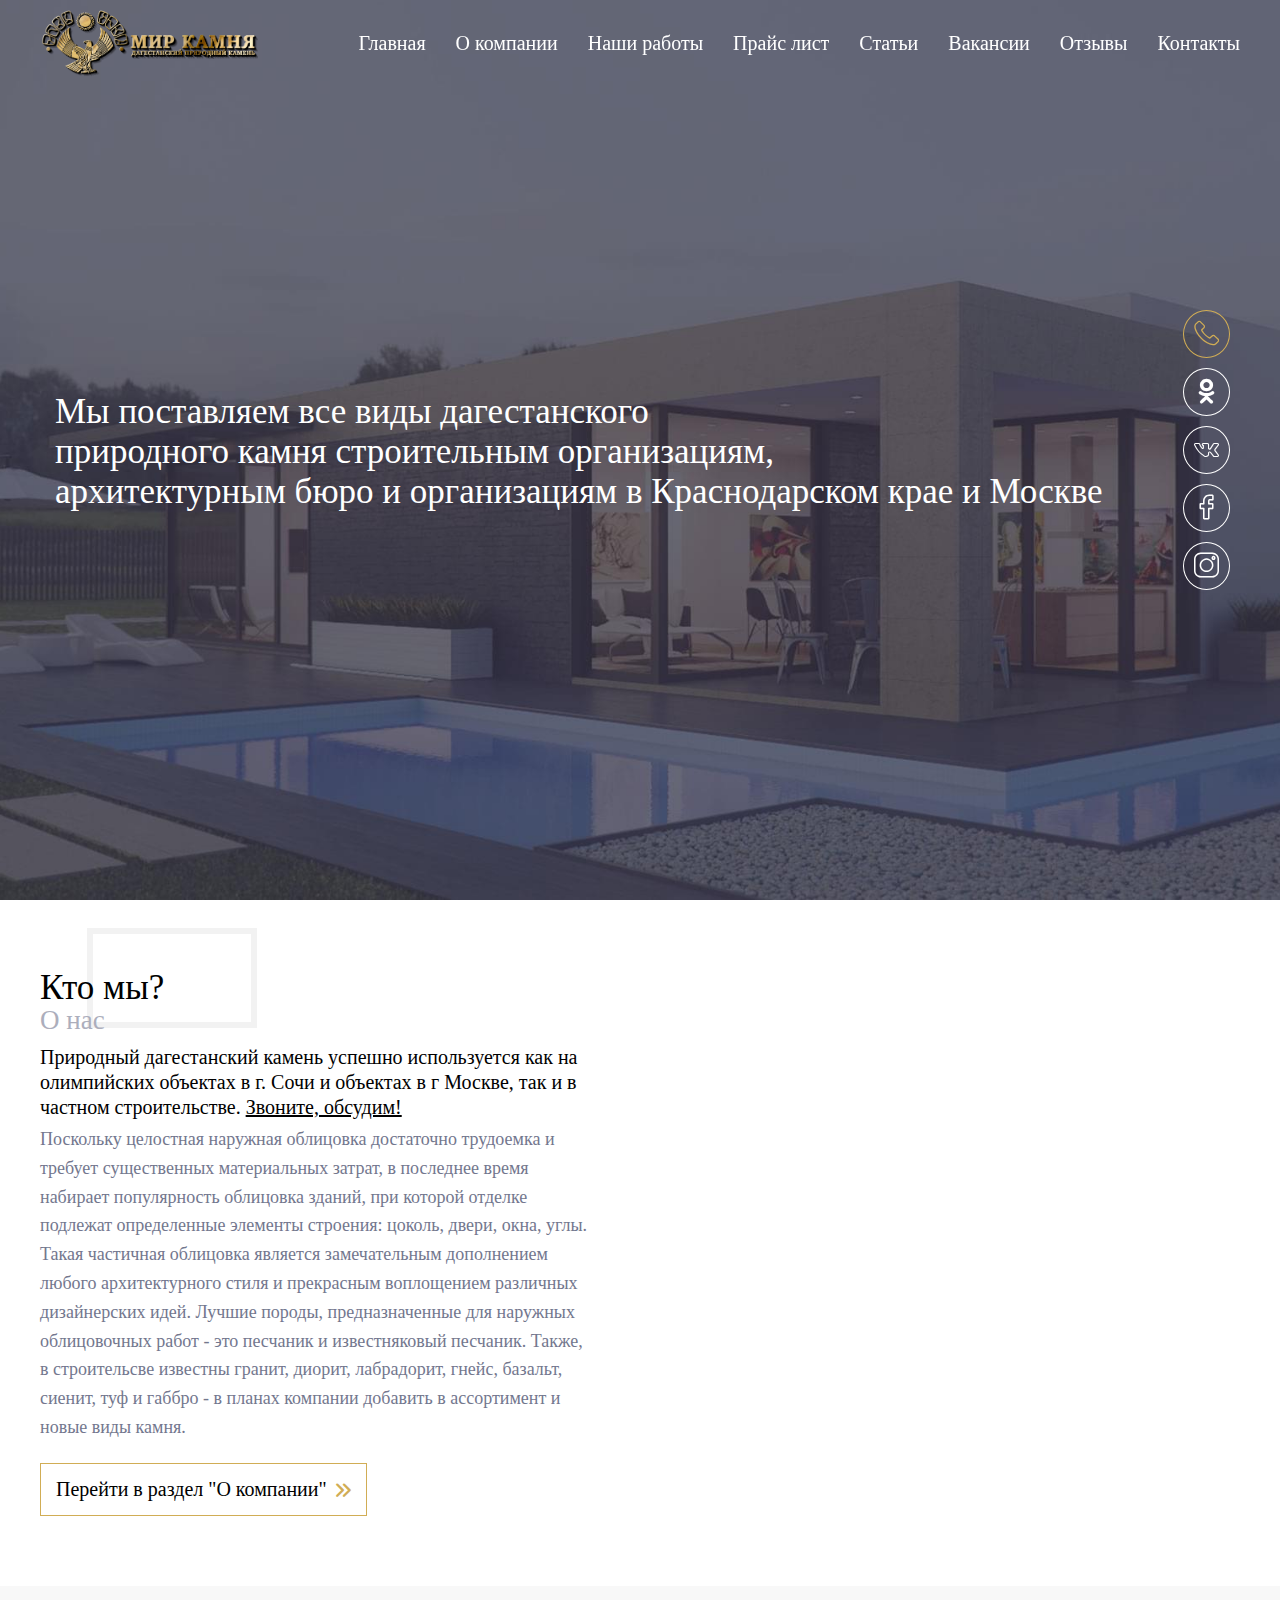
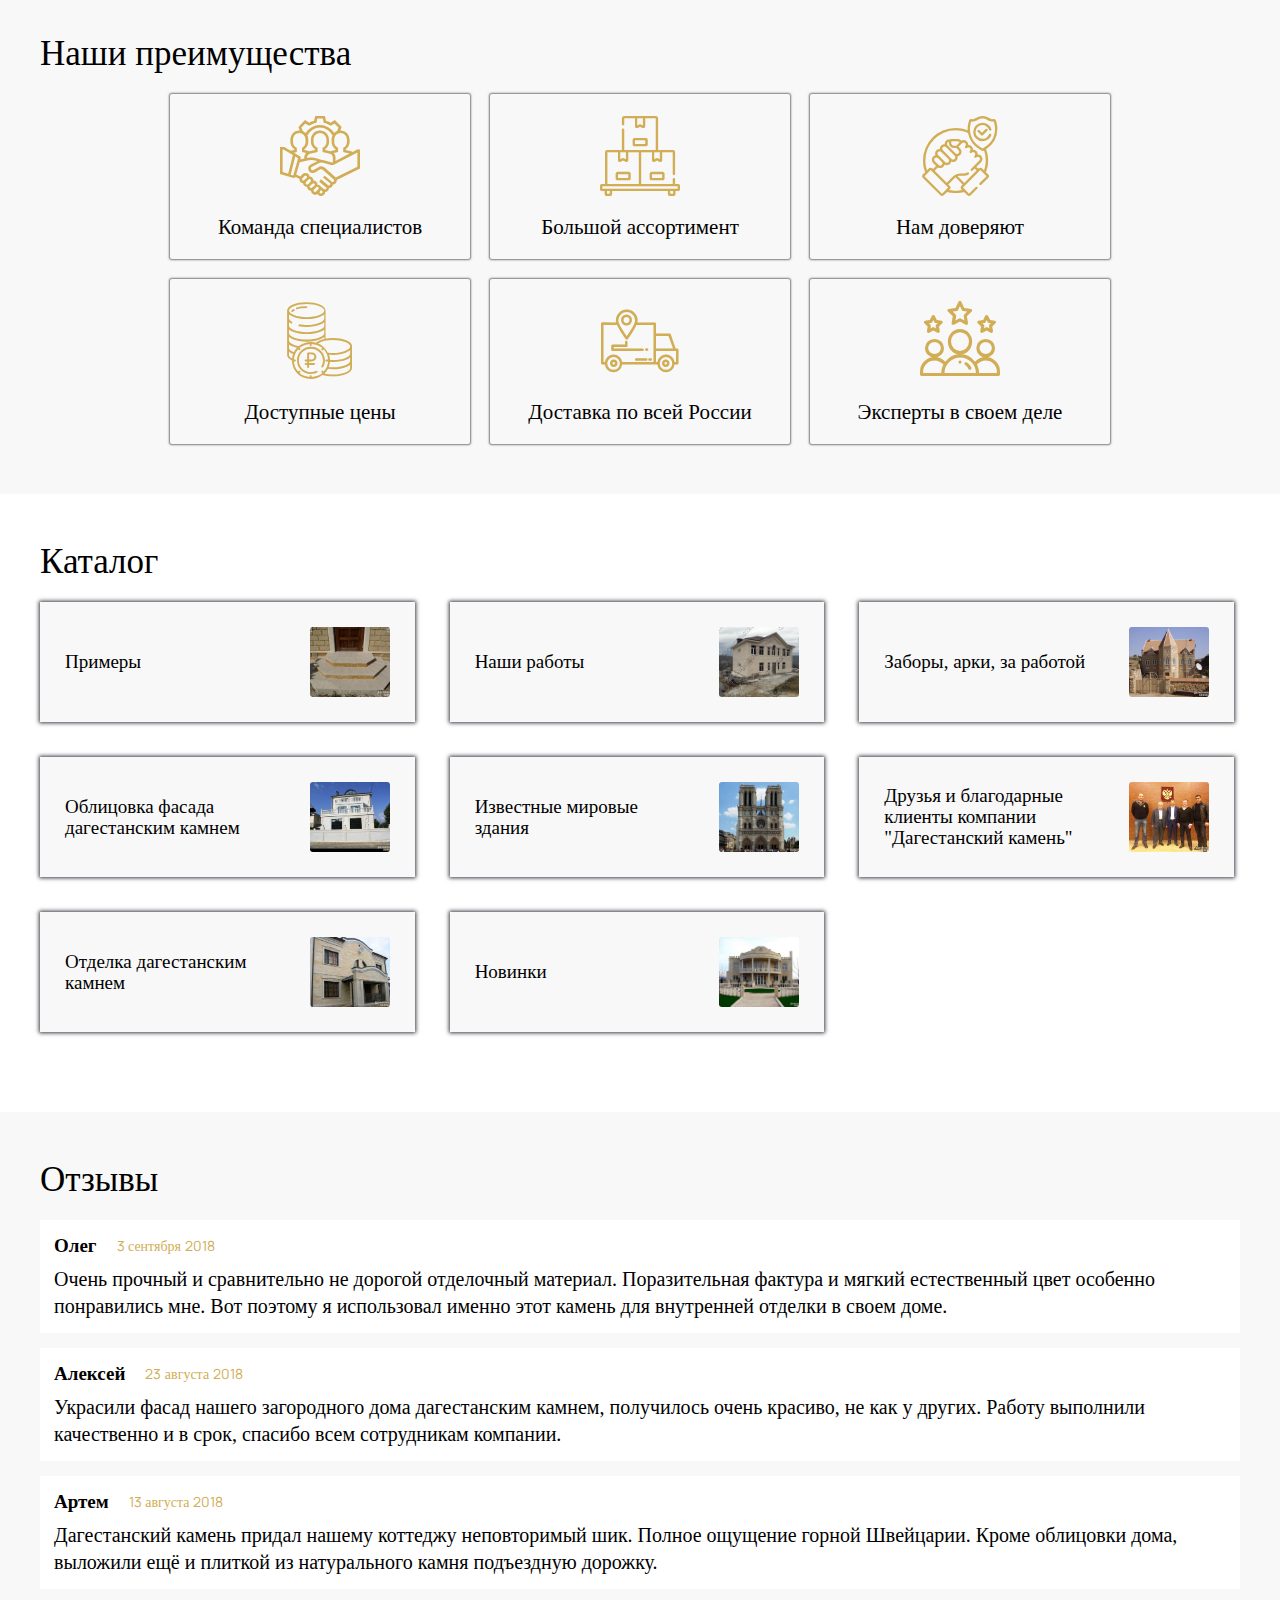
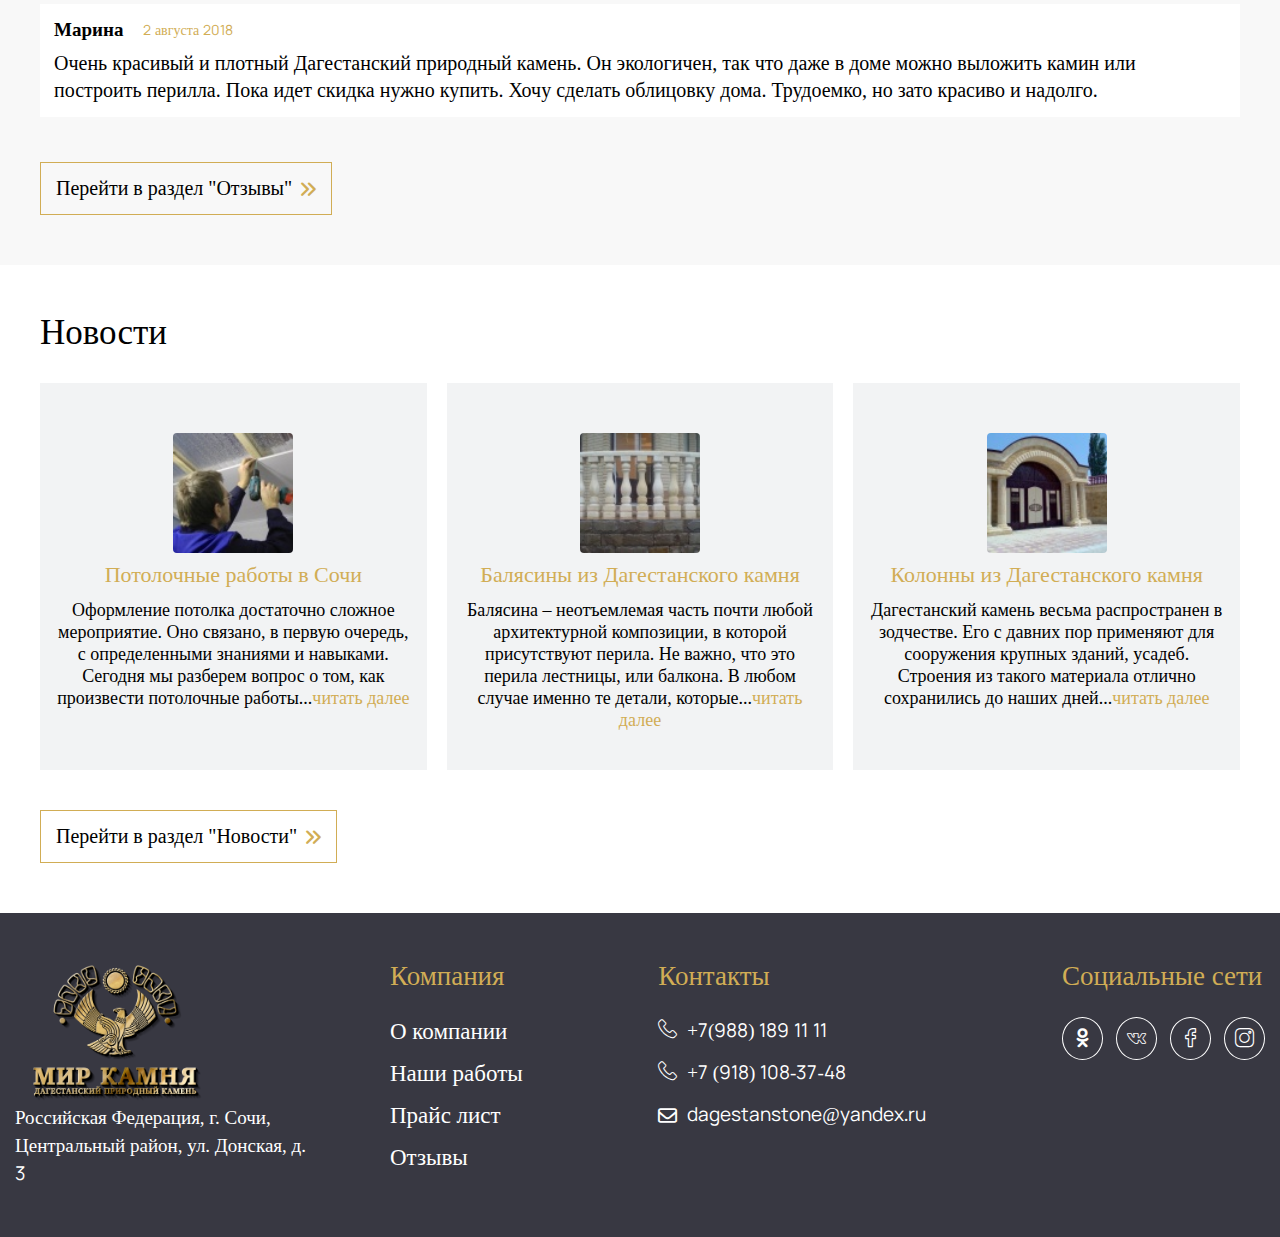
==== commit 372f5db3: "Add files via upload" ====
--- a/index.html
+++ b/index.html
@@ -21,340 +21,497 @@
 </head>
 
 <body>
-<div class="wrapper">
-	<div class="offcanvas-menu-overlay"></div>
-		<header class="header" id="header">
+	<div class="wrapper">
+		<div class="wrapper-header">
+			<div class="offcanvas-menu-overlay"></div>
+				<header class="header" id="header">
+					<div class="container">
+						<div class="header__row">
+							<div class="header__logo">
+								<a href="/"><img src="img/logo.png" alt="logo"></a>
+							</div>
+							<nav class="header__menu">
+								<img src="img/eagle.png" alt="eagle" class="header__logo-mobile">
+								<ul class="header__list">
+									<li><a href="/index.html">Главная</a></li>
+									<li><a href="./about.html">О компании</a></li>
+									<li><a href="#">Наши работы</a></li>
+									<li><a href="#">Прайс лист</a></li>
+									<li><a href="#">Статьи</a></li>
+									<li><a href="#">Вакансии</a></li>
+									<li><a href="#">Отзывы</a></li>
+									<li><a href="./contacts.html">Контакты</a></li>
+								</ul>
+								<a class="header-mobile-call" href="tel:89881891111"><i class="_icon-phone"></i>8 (988) 189 11 11</a>
+								<a class="header-mobile-call" href="mailto:dagestanstone@yandex.ru"><i class="_icon-envelope"></i>dagestanstone@yandex.ru</a>
+							</nav>
+							<div class="header__burger">
+								<span></span>
+							</div>
+						</div>	
+					</div>
+				</header>
+			<div class="fullscrin__icon">
+				<ul class="icon-full">
+					<li class="--gold"><a href="tel:89881891111"> 
+						<i class="_icon-phone"></i>
+					</a></li>
+					<li><a href="https://ok.ru/dagestanstone.sochi.moskow">
+						<i class="_icon-odnoklassniki"></i>
+					</a></li>
+					<li><a href="https://vk.com/dagestanstone_sochi">
+						<i class="_icon-vkontakte"></i>
+					</a></li>
+					<li><a href="https://www.facebook.com/groups/dagestanstone/">
+						<i class="_icon-facebook"></i>
+					</a></li>
+					<li><a href="https://instagram.com/gadgimagomedov79/">
+						<i class="_icon-insta"></i>
+					</a></li>
+				</ul>
+			</div>
+			<div class="swiper fullscrin-swiper">
+				<div class="swiper-wrapper fullscrin-swiper__wrapper">
+					<div class="swiper-slide fullscrin-swiper__slide">
+						<div class="fullscrin-swiper__container">
+							<div class="fullscrin-swiper__text">
+								Мы поставляем все виды дагестанского <br>
+								природного камня строительным организациям, <br>
+								архитектурным бюро и организациям в Краснодарском крае и Москве
+							</div>
+						</div>
+						<img class="swiper-lazy" data-src="img/1.jpg" src="#" alt="about">
+						<div class="swiper-lazy-preloader swiper-lazy-preloader-white">
+						</div>
+					</div>
+					<div class="swiper-slide fullscrin-swiper__slide">
+						<div class="fullscrin-swiper__container">
+							<div class="fullscrin-swiper__text">
+								Природный дагестанский камень успешно используется <br>
+								как на олимпийских объектах в г. Сочи и объектах в г Москве, <br>
+								так и в частном строительстве.
+							</div>
+						</div>
+						<img class="swiper-lazy" data-src="img/2.jpg" src="#" alt="about">
+						<div class="swiper-lazy-preloader swiper-lazy-preloader-white"></div>
+					</div>
+					<div class="swiper-slide fullscrin-swiper__slide">
+						<div class="fullscrin-swiper__container">
+							<div class="fullscrin-swiper__text">
+								АКЦИЯ! <br>
+								Дагестанский камень от 500 рублей за 1 м2 <br>
+								Спешите! Время проведения акции ограничено!
+							</div>
+						</div>
+						<img class="swiper-lazy" data-src="img/3.jpg" src="#" alt="about">
+						<div class="swiper-lazy-preloader swiper-lazy-preloader-white"></div>
+					</div>
+				</div>
+			</div>
+		</div>
+		<!-- end -->
+		<!-- about -->
+		<section class="about">
 			<div class="container">
-				<div class="header__row">
-					<div class="header__logo">
-						<a href="/"><img src="img/logo.png" alt="logo"></a>
-					</div>
-					<nav class="header__menu">
-						<img src="img/eagle.png" alt="eagle" class="header__logo-mobile">
-						<ul class="header__list">
-							<li><a href="#">Главная</a></li>
-							<li><a href="#">О компании</a></li>
-							<li><a href="#">Наши работы</a></li>
-							<li><a href="#">Прайс лист</a></li>
-							<li><a href="#">Статьи</a></li>
-							<li><a href="#">Вакансии</a></li>
-							<li><a href="#">Отзывы</a></li>
-							<li><a href="#">Контакты</a></li>
-						</ul>
-						<a class="header-mobile-call" href="tel:89881891111"><i class="_icon-phone"></i>8 (988) 189 11 11</a>
-						<a class="header-mobile-call" href="mailto:dagestanstone@yandex.ru"><i class="_icon-envelope"></i>dagestanstone@yandex.ru</a>
-					</nav>
-					<div class="header__burger">
-						<span></span>
-					</div>
-				</div>	
-			</div>
-		</header>
-	<div class="fullscrin__icon">
-		<ul class="icon-full">
-			<li class="--gold"><a href="tel:89881891111"> 
-				<i class="_icon-phone"></i>
-			</a></li>
-			<li><a href="https://ok.ru/dagestanstone.sochi.moskow">
-				<i class="_icon-odnoklassniki"></i>
-			</a></li>
-			<li><a href="https://vk.com/dagestanstone_sochi">
-				<i class="_icon-vkontakte"></i>
-			</a></li>
-			<li><a href="https://www.facebook.com/groups/dagestanstone/">
-				<i class="_icon-facebook"></i>
-			</a></li>
-			<li><a href="https://instagram.com/gadgimagomedov79/">
-				<i class="_icon-insta"></i>
-			</a></li>
-		</ul>
-	</div>
-	<div class="swiper fullscrin-swiper">
-		<div class="swiper-wrapper fullscrin-swiper__wrapper">
-			<div class="swiper-slide fullscrin-swiper__slide">
-				<div class="fullscrin-swiper__container">
-					<div class="fullscrin-swiper__text">
-						Мы поставляем все виды дагестанского <br>
-						природного камня строительным организациям, <br>
-						архитектурным бюро и организациям в Краснодарском крае и Москве
-					</div>
-				</div>
-				<img class="swiper-lazy" data-src="img/1.jpg" src="#" alt="about">
-				<div class="swiper-lazy-preloader swiper-lazy-preloader-white">
-				</div>
-			</div>
-			<div class="swiper-slide fullscrin-swiper__slide">
-				<div class="fullscrin-swiper__container">
-					<div class="fullscrin-swiper__text">
-						Природный дагестанский камень успешно используется <br>
-						как на олимпийских объектах в г. Сочи и объектах в г Москве, <br>
-						так и в частном строительстве.
-					</div>
-				</div>
-				<img class="swiper-lazy" data-src="img/2.jpg" src="#" alt="about">
-				<div class="swiper-lazy-preloader swiper-lazy-preloader-white"></div>
-			</div>
-			<div class="swiper-slide fullscrin-swiper__slide">
-				<div class="fullscrin-swiper__container">
-					<div class="fullscrin-swiper__text">
-						АКЦИЯ! <br>
-						Дагестанский камень от 500 рублей за 1 м2 <br>
-						Спешите! Время проведения акции ограничено!
-					</div>
-				</div>
-				<img class="swiper-lazy" data-src="img/3.jpg" src="#" alt="about">
-				<div class="swiper-lazy-preloader swiper-lazy-preloader-white"></div>
-			</div>
-		</div>
-	</div>
+				<div class="about__row">
+					<div class="about-text">
+						<h2 class="about-text__title --title">
+							Кто мы?
+						</h2>
+						<h4 class="about-text__subtitle">
+							О нас
+						</h4>
+						<div class="about-text__info">
+							Природный дагестанский камень успешно используется как на олимпийских объектах в г. Сочи и объектах в г Москве, так и в частном строительстве. <a href="tel:89881891111">Звоните, обсудим!</a>
+						</div>
+						<p class="about-text__text">
+							Поскольку целостная наружная облицовка достаточно трудоемка и требует существенных материальных затрат, в последнее время набирает популярность облицовка зданий, при которой отделке подлежат определенные элементы строения: цоколь, двери, окна, углы. Такая частичная облицовка является замечательным дополнением любого архитектурного стиля и прекрасным воплощением различных дизайнерских идей. Лучшие породы, предназначенные для наружных облицовочных работ - это песчаник и известняковый песчаник. Также, в строительсве известны гранит, диорит, лабрадорит, гнейс, базальт, сиенит, туф и габбро - в планах компании добавить в ассортимент и новые виды камня.
+						</p>
+					</div>
+					<div class="about-interactive">
+						<iframe
+							width="600"
+							height="450"
+							src="https://www.youtube.com/embed/sIRMsy4pm8w"
+							title="YouTube video player"
+							frameborder="0"
+							allow="accelerometer; autoplay; clipboard-write; encrypted-media; gyroscope; picture-in-picture" allowfullscreen></iframe>
+					</div>
+				</div>
+				<div class="about__btn --btn">
+					<a href="#">Перейти в раздел "О компании" <i class="_icon-angles-right"></i></a> 
+				</div>
+			</div>
+		</section>
+		<!-- end -->
+		<section class="benefits">
+			<div class="container">
+				<h2 class="benefits__title --title">
+					Наши преимущества
+				</h2>
+				<div class="benefits__flex">
+					<div class="benefits__item">
+						<div class="benefits__image">
+							<i class="_icon-team"></i>
+						</div>
+						<div class="benefits__text">
+							Команда специалистов
+						</div>
+					</div>
+					<div class="benefits__item">
+						<div class="benefits__image">
+							<i class="_icon-products"></i>
+						</div>
+						<div class="benefits__text">
+							Большой ассортимент
+						</div>
+					</div>
+					<div class="benefits__item">
+						<div class="benefits__image">
+							<i class="_icon-confidence"></i>
+						</div>
+						<div class="benefits__text">
+							Нам доверяют
+						</div>
+					</div>
+					<div class="benefits__item">
+						<div class="benefits__image">
+							<i class="_icon-rubl"></i>
+						</div>
+						<div class="benefits__text">
+							Доступные цены
+						</div>
+					</div>
+					<div class="benefits__item">
+						<div class="benefits__image">
+							<i class="_icon-delivery"></i>
+						</div>
+						<div class="benefits__text">
+							Доставка по всей России
+						</div>
+					</div>
+					<div class="benefits__item">
+						<div class="benefits__image">
+							<i class="_icon-expert"></i>
+						</div>
+						<div class="benefits__text">
+							Эксперты в своем деле
+						</div>
+					</div>
+				</div>
+			</div>
+		</section>
+		<!-- project -->
+		<!-- <section class="project">
+			<div class="project__row">
+				<div class="project__item">
+					<a href="#" class="project__link">
+						<img class="project__image" src="img/project/01.jpg" alt="01">
+						<a class="project__center" href="#">перейти<i class="_icon-angles-down"></i></a>
+						<a href="#" class="project__text">Примеры</a>
+					</a>
+				</div>
+				<div class="project__item">
+					<a href="#" class="project__link">
+						<img class="project__image" src="img/project/02.jpg" alt="02">
+						<a class="project__center" href="#">перейти<i class="_icon-angles-down"></i></a>
+						<a href="#" class="project__text">Наши работы</a>
+					</a>
+				</div>
+				<div class="project__item">
+					<a href="#" class="project__link">
+						<img class="project__image" src="img/project/03.jpg" alt="03">
+						<a class="project__center" href="#">перейти<i class="_icon-angles-down"></i></a>
+						<a href="#" class="project__text">Заборы, арки, за работой</a>
+					</a>
+				</div>
+				<div class="project__item">
+					<a href="#" class="project__link">
+						<img class="project__image" src="img/project/04.jpg" alt="04">
+						<a class="project__center" href="#">перейти<i class="_icon-angles-down"></i></a>
+						<a href="#" class="project__text">Облицовка фасада дагестанским камнем</a>
+					</a>
+				</div>
+				<div class="project__item">
+					<a href="#" class="project__link">
+						<img class="project__image" src="img/project/05.jpg" alt="05">
+						<a class="project__center" href="#">перейти<i class="_icon-angles-down"></i></a>
+						<a href="#" class="project__text">Известные мировые здания</a>
+					</a>
+				</div>
+				<div class="project__item">
+					<a href="#" class="project__link">
+						<img class="project__image" src="img/project/06.jpg" alt="06">
+						<a class="project__center" href="#">перейти<i class="_icon-angles-down"></i></a>
+						<a href="#" class="project__text">Новинки</a>
+					</a>
+				</div>
+			</div>
+			<div class="container">
+				<div class="project__btn --btn">
+					<a href="#">Перейти в раздел Наших работ <i class="_icon-angles-right"></i></a> 
+				</div>
+			</div>
+		</section> -->
+		<section class="catalog">
+			<div class="container">
+				<h2 class="catalog__title --title">
+					Каталог
+				</h2>
+				<div class="catalog__flex">
+					<div class="item-catalog">
+						<a class="item-catalog__flex" href="#">
+							<span class="item-catalog__text">
+								Примеры
+							</span>
+							<span class="item-catalog__image">
+								<img src="img/project/01.jpg" alt="mini-img">
+							</span>
+						</a>
+					</div>
+					<div class="item-catalog">
+						<a class="item-catalog__flex" href="#">
+							<span class="item-catalog__text">
+								Наши работы
+							</span>
+							<span class="item-catalog__image">
+								<img src="img/project/02.jpg" alt="mini-img">
+							</span>
+						</a>
+					</div>
+					<div class="item-catalog">
+						<a class="item-catalog__flex" href="#">
+							<span class="item-catalog__text">
+								Заборы, арки, за работой
+							</span>
+							<span class="item-catalog__image">
+								<img src="img/project/03.jpg" alt="mini-img">
+							</span>
+						</a>
+					</div>
+					<div class="item-catalog">
+						<a class="item-catalog__flex" href="#">
+							<span class="item-catalog__text">
+								Облицовка фасада дагестанским камнем
+							</span>
+							<span class="item-catalog__image">
+								<img src="img/project/04.jpg" alt="mini-img">
+							</span>
+						</a>
+					</div>
+					<div class="item-catalog">
+						<a class="item-catalog__flex" href="#">
+							<span class="item-catalog__text">
+								Известные мировые здания
+							</span>
+							<span class="item-catalog__image">
+								<img src="img/project/05.jpg" alt="mini-img">
+							</span>
+						</a>
+					</div>
+					<div class="item-catalog">
+						<a class="item-catalog__flex" href="#">
+							<span class="item-catalog__text">
+								Друзья и благодарные клиенты компании "Дагестанский камень"
+							</span>
+							<span class="item-catalog__image">
+								<img src="img/project/07.jpg" alt="mini-img">
+							</span>
+						</a>
+					</div>
+					<div class="item-catalog">
+						<a class="item-catalog__flex" href="#">
+							<span class="item-catalog__text">
+								Отделка дагестанским камнем
+							</span>
+							<span class="item-catalog__image">
+								<img src="img/project/08.jpg" alt="mini-img">
+							</span>
+						</a>
+					</div>
+					<div class="item-catalog">
+						<a class="item-catalog__flex" href="#">
+							<span class="item-catalog__text">
+								Новинки
+							</span>
+							<span class="item-catalog__image">
+								<img src="img/project/06.jpg" alt="mini-img">
+							</span>
+						</a>
+					</div>
+				</div>
+			</div>
+		</section>
+		<!-- end -->
+		<!-- reviews -->
+		<section class="reviews">
+			<div class="container">
+				<h2 class="reviews__title --title">
+					Отзывы
+				</h2>
+				<div class="reviews__content">
+					<div class="reviews__item">
+						<div class="reviews__row">
+							<div class="reviews__name">
+								Олег
+							</div>
+							<div class="reviews__data">
+								3 сентября 2018
+							</div>
+						</div>
+						<div class="reviews__text">Очень прочный и сравнительно не дорогой отделочный материал. Поразительная фактура и мягкий естественный цвет особенно понравились мне. Вот поэтому я использовал именно этот камень для внутренней отделки в своем доме.</div>
+					</div>
+					<div class="reviews__item">
+						<div class="reviews__row">
+							<div class="reviews__name">
+								Алексей
+							</div>
+							<div class="reviews__data">
+								23 августа 2018
+							</div>
+						</div>
+						<div class="reviews__text">Украсили фасад нашего загородного дома дагестанским камнем, получилось очень красиво, не как у других. Работу выполнили качественно и в срок, спасибо всем сотрудникам компании.</div>
+					</div>
+					<div class="reviews__item">
+						<div class="reviews__row">
+							<div class="reviews__name">
+								Артем
+							</div>
+							<div class="reviews__data">
+								13 августа 2018
+							</div>
+						</div>
+						<div class="reviews__text">Дагестанский камень придал нашему коттеджу неповторимый шик. Полное ощущение горной Швейцарии. Кроме облицовки дома, выложили ещё и плиткой из натурального камня подъездную дорожку.
+						</div>
+					</div>
+					<div class="reviews__item">
+						<div class="reviews__row">
+							<div class="reviews__name">
+								Марина
+							</div>
+							<div class="reviews__data">
+								2 августа 2018
+							</div>
+						</div>
+						<div class="reviews__text">Очень красивый и плотный Дагестанский природный камень. Он экологичен, так что даже в доме можно выложить камин или построить перилла. Пока идет скидка нужно купить. Хочу сделать облицовку дома. Трудоемко, но зато красиво и надолго.
+						</div>
+					</div>
+				</div>
+				<div class="reviews__btn --btn">
+					<a href="#">Перейти в раздел "Отзывы" <i class="_icon-angles-right"></i></a> 
+				</div>
+			</div>
+		</section>
+		<!-- end -->
+		<!-- news -->
+		<section class="news">
+			<div class="container">
+				<h2 class="news__title --title">
+					Новости
+				</h2>
+				<div class="news__row">
+					<div class="news__item">
+						<a class="news__top" href="#">
+							<img src="img/news/01.jpg" alt="01">
+							<a class="news__top-title" href="#">
+								Потолочные работы в Сочи
+							</a>
+						</a>
+						<div class="news__bottom">
+							Оформление потолка достаточно сложное мероприятие. Оно связано, в
+							первую очередь, с определенными знаниями и навыками. Сегодня мы
+							разберем вопрос о том, как произвести потолочные работы...<a href="#">читать далее</a>
+						</div>
+					</div>
+					<div class="news__item">
+						<a class="news__top" href="#">
+							<img src="img/news/02.jpg" alt="02">
+							<a class="news__top-title" href="#">
+								Балясины из Дагестанского камня
+							</a>
+						</a>
+						<div class="news__bottom">
+							Балясина – неотъемлемая часть почти любой архитектурной композиции,
+							в которой присутствуют перила. Не важно, что это перила лестницы,
+							или балкона. В любом случае именно те детали, которые...<a href="#">читать далее</a>
+						</div>
+					</div>
+					<div class="news__item">
+						<a class="news__top" href="#">
+							<img src="img/news/03.jpg" alt="03">
+							<a class="news__top-title" href="#">
+								Колонны из Дагестанского камня
+							</a>
+						</a>
+						<div class="news__bottom">
+							Дагестанский камень весьма распространен в зодчестве. Его с давних
+							пор применяют для сооружения крупных зданий, усадеб. Строения из
+							такого материала отлично сохранились до наших дней...<a href="#">читать далее</a>
+						</div>
+					</div>
+				</div>
+				<div class="news__btn --btn">
+					<a href="#">Перейти в раздел "Новости" <i class="_icon-angles-right"></i></a> 
+				</div>
+			</div>
+		</section>
+		<!-- end -->
+		<footer class="footer">
+			<div class="footer__container">
+				<div class="footer__row">
+					<div class="footer__big-item">
+						<a href="/"><img src="img/logotip.png" alt="logo"></a>
+						<div class="footer__adress">
+							Российская Федерация, г. Сочи, <br>
+							Центральный район, ул. Донская, д. 3
+						</div>
+					</div>
+					<div class="footer__items items-footer">
+						<div class="items-footer__item">
+							<h4 class="items-footer__title">
+								Компания
+							</h4>
+							<ul class="items-footer__list">
+								<li><a href="./about.html">О компании</a></li>
+								<li><a href="#">Наши работы</a></li>
+								<li><a href="#">Прайс лист</a></li>
+								<li><a href="#">Отзывы</a></li>
+							</ul>
+						</div>
+						<div class="items-footer__item">
+							<h4 class="items-footer__title">
+								Контакты
+							</h4>
+							<ul class="items-footer__list --list-contacts">
+								<li><a href="tel:+7(988) 189 11 11"><i class="_icon-phone"></i>+7(988) 189 11 11</a></li>
+								<li><a href="tel:+7 (918) 108-37-48"><i class="_icon-phone"></i>+7 (918) 108-37-48</a></li>
+								<li><a href="mailto:dagestanstone@yandex.ru"><i class="_icon-envelope"></i>dagestanstone@yandex.ru</a></li>
+							</ul>
+						</div>
+						<div class="items-footer__item --footer-social">
+							<h4 class="items-footer__title">
+								Социальные сети
+							</h4>
+							<ul class="items-footer__icons">
+								<li><a href="https://ok.ru/dagestanstone.sochi.moskow">
+									<i class="_icon-odnoklassniki"></i>
+								</a></li>
+								<li><a href="https://vk.com/dagestanstone_sochi">
+									<i class="_icon-vkontakte"></i>
+								</a></li>
+								<li><a href="https://www.facebook.com/groups/dagestanstone/">
+									<i class="_icon-facebook"></i>
+								</a></li>
+								<li><a href="https://instagram.com/gadgimagomedov79/">
+									<i class="_icon-insta"></i>
+								</a></li>
+							</ul>
+						</div>
+					</div>
+				</div>
+			</div>
+		</footer>
 </div>
-<section class="about">
-	<div class="container">
-		<div class="about__row">
-			<div class="about-text">
-				<h2 class="about-text__title --title">
-					Кто мы?
-				</h2>
-				<h4 class="about-text__subtitle">
-					О нас
-				</h4>
-				<div class="about-text__info">
-					Природный дагестанский камень успешно используется как на олимпийских объектах в г. Сочи и объектах в г Москве, так и в частном строительстве. <a href="tel:89881891111">Звоните, обсудим!</a>
-				</div>
-				<p class="about-text__text">
-					Поскольку целостная наружная облицовка достаточно трудоемка и требует существенных материальных затрат, в последнее время набирает популярность облицовка зданий, при которой отделке подлежат определенные элементы строения: цоколь, двери, окна, углы. Такая частичная облицовка является замечательным дополнением любого архитектурного стиля и прекрасным воплощением различных дизайнерских идей. Лучшие породы, предназначенные для наружных облицовочных работ - это песчаник и известняковый песчаник. Также, в строительсве известны гранит, диорит, лабрадорит, гнейс, базальт, сиенит, туф и габбро - в планах компании добавить в ассортимент и новые виды камня.
-				</p>
-			</div>
-			<div class="about-interactive">
-				<iframe
-                width="600"
-                height="450"
-                src="https://www.youtube.com/embed/sIRMsy4pm8w"
-                title="YouTube video player"
-                frameborder="0"
-                allow="accelerometer; autoplay; clipboard-write; encrypted-media; gyroscope; picture-in-picture" allowfullscreen></iframe>
-			</div>
-		</div>
-		<div class="about__btn --btn">
-			<a href="#">Перейти в раздел "О компании" <i class="_icon-angles-right"></i></a> 
-		</div>
-	</div>
-</section>
-<section class="project">
-	<div class="project__row">
-		<div class="project__item">
-			<a href="#" class="project__link">
-				<img class="project__image" src="img/project/01.jpg" alt="01">
-				<a class="project__center" href="#">перейти<i class="_icon-angles-down"></i></a>
-				<a href="#" class="project__text">Примеры</a>
-			</a>
-		</div>
-		<div class="project__item">
-			<a href="#" class="project__link">
-				<img class="project__image" src="img/project/02.jpg" alt="02">
-				<a class="project__center" href="#">перейти<i class="_icon-angles-down"></i></a>
-				<a href="#" class="project__text">Наши работы</a>
-			</a>
-		</div>
-		<div class="project__item">
-			<a href="#" class="project__link">
-				<img class="project__image" src="img/project/03.jpg" alt="03">
-				<a class="project__center" href="#">перейти<i class="_icon-angles-down"></i></a>
-				<a href="#" class="project__text">Заборы, арки, за работой</a>
-			</a>
-		</div>
-		<div class="project__item">
-			<a href="#" class="project__link">
-				<img class="project__image" src="img/project/04.jpg" alt="04">
-				<a class="project__center" href="#">перейти<i class="_icon-angles-down"></i></a>
-				<a href="#" class="project__text">Облицовка фасада дагестанским камнем</a>
-			</a>
-		</div>
-		<div class="project__item">
-			<a href="#" class="project__link">
-				<img class="project__image" src="img/project/05.jpg" alt="05">
-				<a class="project__center" href="#">перейти<i class="_icon-angles-down"></i></a>
-				<a href="#" class="project__text">Известные мировые здания</a>
-			</a>
-		</div>
-		<div class="project__item">
-			<a href="#" class="project__link">
-				<img class="project__image" src="img/project/06.jpg" alt="06">
-				<a class="project__center" href="#">перейти<i class="_icon-angles-down"></i></a>
-				<a href="#" class="project__text">Новинки</a>
-			</a>
-		</div>
-	</div>
-	<div class="container">
-		<div class="project__btn --btn">
-			<a href="#">Перейти в раздел Наших работ <i class="_icon-angles-right"></i></a> 
-		</div>
-	</div>
-</section>
-<section class="reviews">
-	<div class="container">
-		<h2 class="reviews__title --title">
-			Отзывы
-		</h2>
-		<div class="reviews__content">
-			<div class="reviews__item">
-				<div class="reviews__row">
-					<div class="reviews__name">
-						Олег
-					</div>
-					<div class="reviews__data">
-						3 сентября 2018
-					</div>
-				</div>
-				<div class="reviews__text">Очень прочный и сравнительно не дорогой отделочный материал. Поразительная фактура и мягкий естественный цвет особенно понравились мне. Вот поэтому я использовал именно этот камень для внутренней отделки в своем доме.</div>
-			</div>
-			<div class="reviews__item">
-				<div class="reviews__row">
-					<div class="reviews__name">
-						Алексей
-					</div>
-					<div class="reviews__data">
-						23 августа 2018
-					</div>
-				</div>
-				<div class="reviews__text">Украсили фасад нашего загородного дома дагестанским камнем, получилось очень красиво, не как у других. Работу выполнили качественно и в срок, спасибо всем сотрудникам компании.</div>
-			</div>
-			<div class="reviews__item">
-				<div class="reviews__row">
-					<div class="reviews__name">
-						Артем
-					</div>
-					<div class="reviews__data">
-						13 августа 2018
-					</div>
-				</div>
-				<div class="reviews__text">Дагестанский камень придал нашему коттеджу неповторимый шик. Полное ощущение горной Швейцарии. Кроме облицовки дома, выложили ещё и плиткой из натурального камня подъездную дорожку.
-				</div>
-			</div>
-			<div class="reviews__item">
-				<div class="reviews__row">
-					<div class="reviews__name">
-						Марина
-					</div>
-					<div class="reviews__data">
-						2 августа 2018
-					</div>
-				</div>
-				<div class="reviews__text">Очень красивый и плотный Дагестанский природный камень. Он экологичен, так что даже в доме можно выложить камин или построить перилла. Пока идет скидка нужно купить. Хочу сделать облицовку дома. Трудоемко, но зато красиво и надолго.
-				</div>
-			</div>
-		</div>
-		<div class="reviews__btn --btn">
-			<a href="#">Перейти в раздел "Отзывы" <i class="_icon-angles-right"></i></a> 
-		</div>
-	</div>
-</section>
-<section class="news">
-	<div class="container">
-		<h2 class="news__title --title">
-			Новости
-		</h2>
-		<div class="news__row">
-			<div class="news__item">
-				<a class="news__top" href="#">
-					<img src="img/news/01.jpg" alt="01">
-					<a class="news__top-title" href="#">
-						Потолочные работы в Сочи
-					</a>
-				</a>
-				<div class="news__bottom">
-					Оформление потолка достаточно сложное мероприятие. Оно связано, в
-					первую очередь, с определенными знаниями и навыками. Сегодня мы
-					разберем вопрос о том, как произвести потолочные работы...<a href="#">читать далее</a>
-				</div>
-			</div>
-			<div class="news__item">
-				<a class="news__top" href="#">
-					<img src="img/news/02.jpg" alt="02">
-					<a class="news__top-title" href="#">
-						Балясины из Дагестанского камня
-					</a>
-				</a>
-				<div class="news__bottom">
-					Балясина – неотъемлемая часть почти любой архитектурной композиции,
-					в которой присутствуют перила. Не важно, что это перила лестницы,
-					или балкона. В любом случае именно те детали, которые...<a href="#">читать далее</a>
-				</div>
-			</div>
-			<div class="news__item">
-				<a class="news__top" href="#">
-					<img src="img/news/03.jpg" alt="03">
-					<a class="news__top-title" href="#">
-						Колонны из Дагестанского камня
-					</a>
-				</a>
-				<div class="news__bottom">
-					Дагестанский камень весьма распространен в зодчестве. Его с давних
-					пор применяют для сооружения крупных зданий, усадеб. Строения из
-					такого материала отлично сохранились до наших дней...<a href="#">читать далее</a>
-				</div>
-			</div>
-		</div>
-		<div class="news__btn --btn">
-			<a href="#">Перейти в раздел "Новости" <i class="_icon-angles-right"></i></a> 
-		</div>
-	</div>
-</section>
-<footer class="footer">
-	<div class="container">
-		<div class="footer__row">
-			<div class="footer__big-item">
-				<a href="/"><img src="img/logotip.png" alt="logo"></a>
-				<div class="footer__adress">
-					Российская Федерация, г. Сочи, <br>
-					Центральный район, ул. Донская, д. 3
-				</div>
-			</div>
-			<div class="footer__items items-footer">
-				<div class="items-footer__item">
-					<h4 class="items-footer__title">
-						Компания
-					</h4>
-					<ul class="items-footer__list">
-						<li><a href="#">О компании</a></li>
-						<li><a href="#">Наши работы</a></li>
-						<li><a href="#">Прайс лист</a></li>
-						<li><a href="#">Отзывы</a></li>
-					</ul>
-				</div>
-				<div class="items-footer__item">
-					<h4 class="items-footer__title">
-						Контакты
-					</h4>
-					<ul class="items-footer__list --list-contacts">
-						<li><a href="tel:+7(988) 189 11 11"><i class="_icon-phone"></i>+7(988) 189 11 11</a></li>
-						<li><a href="tel:+7 (918) 108-37-48"><i class="_icon-phone"></i>+7 (918) 108-37-48</a></li>
-						<li><a href="mailto:dagestanstone@yandex.ru"><i class="_icon-envelope"></i>dagestanstone@yandex.ru</a></li>
-					</ul>
-				</div>
-				<div class="items-footer__item --footer-social">
-					<h4 class="items-footer__title">
-						Социальные сети
-					</h4>
-					<ul class="items-footer__icons">
-						<li><a href="https://ok.ru/dagestanstone.sochi.moskow">
-							<i class="_icon-odnoklassniki"></i>
-						</a></li>
-						<li><a href="https://vk.com/dagestanstone_sochi">
-							<i class="_icon-vkontakte"></i>
-						</a></li>
-						<li><a href="https://www.facebook.com/groups/dagestanstone/">
-							<i class="_icon-facebook"></i>
-						</a></li>
-						<li><a href="https://instagram.com/gadgimagomedov79/">
-							<i class="_icon-insta"></i>
-						</a></li>
-					</ul>
-				</div>
-			</div>
-		</div>
-	</div>
-</footer>
 <script src="https://code.jquery.com/jquery-3.4.1.slim.min.js"></script>
 <script src="Source/swiper/swiper-bundle.min.js"></script>
 <script src="js/app.js"></script>
--- a/css/style.css
+++ b/css/style.css
@@ -141,7 +141,7 @@
   overflow: hidden;
 }
 
-.wrapper {
+.wrapper-header {
   position: relative;
 }
 
@@ -149,6 +149,30 @@
   max-width: 1200px;
   margin: 0 auto;
   position: relative;
+}
+
+.wrapper {
+  display: -webkit-box;
+  display: -ms-flexbox;
+  display: flex;
+  -webkit-box-orient: vertical;
+  -webkit-box-direction: normal;
+      -ms-flex-direction: column;
+          flex-direction: column;
+  min-height: 100%;
+}
+
+.content {
+  display: -webkit-box;
+  display: -ms-flexbox;
+  display: flex;
+  -webkit-box-orient: vertical;
+  -webkit-box-direction: normal;
+      -ms-flex-direction: column;
+          flex-direction: column;
+  -webkit-box-flex: 1;
+      -ms-flex: 1 1 auto;
+          flex: 1 1 auto;
 }
 
 .fullscrin__icon {
@@ -315,6 +339,7 @@
   position: fixed;
   z-index: 500;
   padding: 8px 15px 0;
+  top: 0;
   right: 0;
   left: 0;
 }
@@ -887,6 +912,223 @@
      object-fit: cover;
 }
 
+.about-page a {
+  color: #000;
+  text-decoration: underline;
+  -webkit-transition: all 0.3s ease 0s;
+  transition: all 0.3s ease 0s;
+}
+
+.about-page a:hover {
+  color: rgba(0, 0, 0, 0.521);
+}
+
+.about-page .about-interactive {
+  margin: 50px 0px 0px 0px;
+}
+
+.about-page__text {
+  background: #f8f8f8;
+  border-radius: 8px;
+  margin: 25px 0 0 0;
+  padding: 20px;
+}
+
+@media (max-width: 700px) {
+  .about-page__text {
+    padding: 10px;
+  }
+}
+
+.about-page__text p {
+  text-indent: 1.5em;
+  font-size: 20px;
+  color: #000;
+  padding: 0px 0px 10px 0px;
+  line-height: 27px;
+}
+
+@media (max-width: 700px) {
+  .about-page__text p {
+    text-indent: 0;
+    padding: 0px 0px 15px 0px;
+    font-size: 19px;
+  }
+}
+
+@media (max-width: 400px) {
+  .about-page__text p {
+    text-indent: 0;
+    padding: 0px 0px 15px 0px;
+    font-size: 17px;
+  }
+}
+
+@media (max-width: 600px) {
+  .about-page iframe {
+    height: 500px;
+  }
+}
+
+.benefits {
+  background: #f8f8f8;
+  padding: 50px 15px;
+}
+
+.benefits__title {
+  margin: 0px 0px 25px 0px;
+}
+
+.benefits__flex {
+  display: -webkit-box;
+  display: -ms-flexbox;
+  display: flex;
+  -ms-flex-wrap: wrap;
+      flex-wrap: wrap;
+  -webkit-box-pack: center;
+      -ms-flex-pack: center;
+          justify-content: center;
+  gap: 20px;
+}
+
+@media (max-width: 530px) {
+  .benefits__flex {
+    gap: 13px;
+  }
+}
+
+.benefits__item {
+  -webkit-box-flex: 0;
+      -ms-flex: 0 0 300px;
+          flex: 0 0 300px;
+  padding: 22px;
+  -webkit-box-shadow: 0 0 2px 1px #7e7676;
+          box-shadow: 0 0 2px 1px #7e7676;
+  border-radius: 2px;
+  position: relative;
+  -webkit-transition: all 0.3s ease 0s;
+  transition: all 0.3s ease 0s;
+}
+
+.benefits__item:hover {
+  -webkit-box-shadow: 0 0 5px 3px #D1AD55;
+          box-shadow: 0 0 5px 3px #D1AD55;
+}
+
+.benefits__item:hover i {
+  color: #000;
+}
+
+.benefits__item:hover .benefits__text {
+  color: #D1AD55;
+}
+
+@media (max-width: 970px) {
+  .benefits__item {
+    -webkit-box-flex: 0;
+        -ms-flex: 0 1 270px;
+            flex: 0 1 270px;
+  }
+}
+
+@media (max-width: 880px) {
+  .benefits__item {
+    -webkit-box-flex: 0;
+        -ms-flex: 0 1 350px;
+            flex: 0 1 350px;
+  }
+}
+
+@media (max-width: 750px) {
+  .benefits__item {
+    -webkit-box-flex: 0;
+        -ms-flex: 0 1 48%;
+            flex: 0 1 48%;
+  }
+}
+
+@media (max-width: 500px) {
+  .benefits__item {
+    -webkit-box-flex: 0;
+        -ms-flex: 0 1 100%;
+            flex: 0 1 100%;
+  }
+}
+
+.benefits__image {
+  text-align: center;
+  margin: 0px 0px 15px 0px;
+}
+
+.benefits__image i {
+  font-size: 80px;
+  -webkit-transition: all 0.3s ease 0s;
+  transition: all 0.3s ease 0s;
+  color: #D1AD55;
+}
+
+.benefits__text {
+  text-align: center;
+  font-size: 21px;
+  -webkit-transition: all 0.3s ease 0s;
+  transition: all 0.3s ease 0s;
+}
+
+.image-block {
+  display: -webkit-box;
+  display: -ms-flexbox;
+  display: flex;
+  -webkit-box-orient: vertical;
+  -webkit-box-direction: normal;
+      -ms-flex-direction: column;
+          flex-direction: column;
+}
+
+.image-block__image {
+  background-size: cover;
+  width: 100%;
+  height: 350px;
+  position: relative;
+  background-attachment: fixed;
+  position: relative;
+  -o-object-fit: cover;
+     object-fit: cover;
+  display: -webkit-box;
+  display: -ms-flexbox;
+  display: flex;
+}
+
+.image-block__image::after {
+  content: "";
+  position: absolute;
+  top: 0;
+  left: 0;
+  width: 100%;
+  height: 100%;
+  z-index: 2;
+  background-color: rgba(0, 0, 0, 0.5);
+}
+
+.container-page {
+  max-width: 1200px;
+  margin: 0 auto;
+  width: 100%;
+  display: -webkit-box;
+  display: -ms-flexbox;
+  display: flex;
+  -ms-flex-item-align: end;
+      align-self: end;
+}
+
+.title-page {
+  position: relative;
+  z-index: 5;
+  color: #fff;
+  font-size: 45px;
+  line-height: 43px;
+  margin: 0 0 50px;
+}
+
 .project__row {
   display: -webkit-box;
   display: -ms-flexbox;
@@ -1096,6 +1338,178 @@
   padding: 0 15px;
 }
 
+.catalog {
+  margin: 50px 15px;
+}
+
+.catalog__title {
+  margin: 0px 0px 25px 0px;
+}
+
+.catalog__flex {
+  display: -webkit-box;
+  display: -ms-flexbox;
+  display: flex;
+  -ms-flex-wrap: wrap;
+      flex-wrap: wrap;
+  gap: 35px;
+}
+
+@media (max-width: 1150px) {
+  .catalog__flex {
+    gap: 28px;
+  }
+}
+
+@media (max-width: 640px) {
+  .catalog__flex {
+    gap: 18px;
+  }
+}
+
+.item-catalog {
+  -webkit-box-flex: 0;
+      -ms-flex: 0 1 31.22%;
+          flex: 0 1 31.22%;
+  display: -webkit-box;
+  display: -ms-flexbox;
+  display: flex;
+}
+
+@media (max-width: 950px) {
+  .item-catalog {
+    -webkit-box-flex: 0;
+        -ms-flex: 0 1 47.5%;
+            flex: 0 1 47.5%;
+  }
+}
+
+@media (max-width: 640px) {
+  .item-catalog {
+    -webkit-box-flex: 0;
+        -ms-flex: 0 1 100%;
+            flex: 0 1 100%;
+  }
+}
+
+.item-catalog__flex {
+  display: -webkit-box;
+  display: -ms-flexbox;
+  display: flex;
+  -webkit-box-pack: justify;
+      -ms-flex-pack: justify;
+          justify-content: space-between;
+  -webkit-box-shadow: 0 0 4px 1px #383842;
+          box-shadow: 0 0 4px 1px #383842;
+  gap: 10px;
+  padding: 25px;
+  background: #f8f8f8;
+  position: relative;
+  -webkit-transition: all 0.6s ease 0s;
+  transition: all 0.6s ease 0s;
+  z-index: 5;
+  width: 100%;
+}
+
+@media (max-width: 1050px) {
+  .item-catalog__flex {
+    padding: 25px 15px;
+  }
+}
+
+.item-catalog__flex::after, .item-catalog__flex::before {
+  position: absolute;
+  content: "";
+  -webkit-transition: all 0.4s;
+  transition: all 0.4s;
+  z-index: 0;
+}
+
+.item-catalog__flex::after {
+  width: 0%;
+  height: 100%;
+  left: 50%;
+  top: 0;
+  border-bottom: 2px solid #D1AD55;
+  border-top: 2px solid #D1AD55;
+}
+
+.item-catalog__flex::before {
+  width: 100%;
+  height: 0%;
+  top: 50%;
+  left: 0;
+  border-left: 2px solid #D1AD55;
+  border-right: 2px solid #D1AD55;
+}
+
+.item-catalog__flex:hover {
+  -webkit-box-shadow: none;
+          box-shadow: none;
+}
+
+.item-catalog__flex:hover::after {
+  left: 0;
+  width: 100%;
+}
+
+.item-catalog__flex:hover::before {
+  top: 0;
+  height: 100%;
+}
+
+.item-catalog__flex:hover i {
+  color: #D1AD55;
+}
+
+.item-catalog__text {
+  display: block;
+  color: #000;
+  font-size: 19px;
+  line-height: 21px;
+  -ms-flex-item-align: center;
+      -ms-grid-row-align: center;
+      align-self: center;
+  max-width: 220px;
+}
+
+@media (max-width: 1150px) {
+  .item-catalog__text {
+    max-width: 190px;
+  }
+}
+
+@media (max-width: 1050px) {
+  .item-catalog__text {
+    font-size: 17px;
+  }
+}
+
+@media (max-width: 640px) {
+  .item-catalog__text {
+    font-size: 18px;
+  }
+}
+
+.item-catalog__image {
+  display: block;
+  overflow: hidden;
+  -webkit-box-flex: 0;
+      -ms-flex: 0 0 80px;
+          flex: 0 0 80px;
+  -ms-flex-item-align: center;
+      -ms-grid-row-align: center;
+      align-self: center;
+}
+
+.item-catalog__image img {
+  width: 80px;
+  height: 70px;
+  -o-object-fit: cover;
+     object-fit: cover;
+  border-radius: 3px;
+}
+
 .reviews {
   margin: 30px 0 0 0;
   background: #f8f8f8;
@@ -1110,7 +1524,6 @@
   background: #fff;
   margin: 0 0 15px;
   padding: 14px;
-  border-radius: 15px;
 }
 
 .reviews__row {
@@ -1191,6 +1604,8 @@
   padding: 50px 15px 40px;
   background: #f2f3f4;
   min-height: 373px;
+  -webkit-transition: all 0.3s ease 0s;
+  transition: all 0.3s ease 0s;
 }
 
 .news__item img {
@@ -1200,44 +1615,12 @@
   border-radius: 2px;
 }
 
-.news__item::after, .news__item::before {
-  position: absolute;
-  content: "";
-  -webkit-transition: all 0.4s;
-  transition: all 0.4s;
-  z-index: 0;
-}
-
-.news__item::after {
-  width: 0%;
-  height: 100%;
-  left: 50%;
-  top: 0;
-  border-bottom: 2px solid #D1AD55;
-  border-top: 2px solid #D1AD55;
-}
-
-.news__item::before {
-  width: 100%;
-  height: 0%;
-  top: 50%;
-  left: 0;
-  border-left: 2px solid #D1AD55;
-  border-right: 2px solid #D1AD55;
-}
-
-.news__item:hover::after {
-  left: 0;
-  width: 100%;
-}
-
-.news__item:hover::before {
-  top: 0;
-  height: 100%;
-}
-
-.news__item:hover i {
-  color: #D1AD55;
+.news__item:hover {
+  -webkit-transform: translate(0, -8px);
+          transform: translate(0, -8px);
+  background: #fff;
+  -webkit-box-shadow: 0 0 6px 1px #383842;
+          box-shadow: 0 0 6px 1px #383842;
 }
 
 @media (max-width: 950px) {
@@ -1275,9 +1658,8 @@
 }
 
 .news__top-title {
-  color: #000;
+  color: #D1AD55;
   font-size: 22px;
-  font-weight: 600;
   line-height: 27px;
   position: relative;
   text-align: center;
@@ -1287,7 +1669,7 @@
 
 .news__bottom {
   position: relative;
-  font-size: 20px;
+  font-size: 18px;
   line-height: 22px;
   margin: 10px 0 0 0;
   text-align: center;
@@ -1307,22 +1689,25 @@
   color: #fff;
 }
 
+.footer__container {
+  max-width: 1400px;
+  margin: 0 auto;
+}
+
 .footer__row {
   display: -webkit-box;
   display: -ms-flexbox;
   display: flex;
-  -webkit-box-pack: justify;
-      -ms-flex-pack: justify;
-          justify-content: space-between;
-}
-
-@media (max-width: 1160px) {
+  gap: 150px;
+}
+
+@media (max-width: 1350px) {
   .footer__row {
     gap: 80px;
   }
 }
 
-@media (max-width: 1060px) {
+@media (max-width: 1200px) {
   .footer__row {
     -ms-flex-wrap: wrap;
         flex-wrap: wrap;
@@ -1336,7 +1721,7 @@
   }
 }
 
-@media (max-width: 1160px) {
+@media (max-width: 1350px) {
   .footer__big-item {
     -webkit-box-flex: 0;
         -ms-flex: 0 3 30%;
@@ -1347,7 +1732,7 @@
   }
 }
 
-@media (max-width: 1160px) and (max-width: 1060px) {
+@media (max-width: 1350px) and (max-width: 1200px) {
   .footer__big-item {
     -webkit-box-flex: 0;
         -ms-flex: 0 1 100%;
@@ -1375,13 +1760,13 @@
   display: -webkit-box;
   display: -ms-flexbox;
   display: flex;
-  gap: 80px;
+  gap: 130px;
   -webkit-box-pack: justify;
       -ms-flex-pack: justify;
           justify-content: space-between;
 }
 
-@media (max-width: 1160px) {
+@media (max-width: 1350px) {
   .items-footer {
     -webkit-box-flex: 0;
         -ms-flex: 0 0 70%;
@@ -1390,7 +1775,7 @@
   }
 }
 
-@media (max-width: 1060px) {
+@media (max-width: 1200px) {
   .items-footer {
     -webkit-box-flex: 0;
         -ms-flex: 0 1 100%;
@@ -1422,7 +1807,7 @@
   }
 }
 
-@media (max-width: 1160px) {
+@media (max-width: 1200px) {
   .items-footer__item {
     -webkit-box-flex: 0;
         -ms-flex: 0 1 32.333%;
@@ -1566,3 +1951,127 @@
     margin: 10px 0 0;
   }
 }
+
+.contacts {
+  padding: 50px 15px;
+}
+
+.top-contacts {
+  display: -webkit-box;
+  display: -ms-flexbox;
+  display: flex;
+  -webkit-box-pack: justify;
+      -ms-flex-pack: justify;
+          justify-content: space-between;
+}
+
+@media (max-width: 800px) {
+  .top-contacts {
+    -ms-flex-wrap: wrap;
+        flex-wrap: wrap;
+  }
+}
+
+.top-contacts__info {
+  -webkit-box-flex: 0;
+      -ms-flex: 0 1 50%;
+          flex: 0 1 50%;
+}
+
+@media (max-width: 800px) {
+  .top-contacts__info {
+    -webkit-box-flex: 0;
+        -ms-flex: 0 1 100%;
+            flex: 0 1 100%;
+    margin: 0px 0px 50px 0px;
+  }
+}
+
+.top-contacts__item {
+  margin: 0 0 15px;
+  width: 70%;
+  border-bottom: 1px solid #b9abab;
+  padding: 0px 0px 5px 0px;
+}
+
+@media (max-width: 800px) {
+  .top-contacts__item {
+    width: 100%;
+    text-align: center;
+  }
+}
+
+.top-contacts__title {
+  margin: 0px 0px 8px 0px;
+  color: #73778e;
+  font-size: 18px;
+  line-height: 21px;
+  font-weight: 500;
+}
+
+.top-contacts__subtitle {
+  font-size: 20px;
+  color: #000;
+}
+
+.top-contacts__subtitle a {
+  display: -webkit-inline-box;
+  display: -ms-inline-flexbox;
+  display: inline-flex;
+  font-size: 18px;
+  color: #000;
+  line-height: 23px;
+  margin: 0px 0px 8px 0px;
+  -webkit-transition: all 0.3s ease 0s;
+  transition: all 0.3s ease 0s;
+}
+
+.top-contacts__subtitle a:hover {
+  color: #D1AD55;
+  font-weight: 600;
+}
+
+.top-contacts__subtitle a:hover i,
+.top-contacts__subtitle a:hover ._icon-phone::before {
+  color: #D1AD55;
+}
+
+.top-contacts__subtitle i,
+.top-contacts__subtitle ._icon-phone::before {
+  color: #000;
+  font-weight: 600;
+  font-size: 20px;
+  margin: 0px 5px 0px 0px;
+  -webkit-transition: all 0.3s ease 0s;
+  transition: all 0.3s ease 0s;
+}
+
+.top-contacts__map {
+  -webkit-box-flex: 0;
+      -ms-flex: 0 1 50%;
+          flex: 0 1 50%;
+}
+
+@media (max-width: 800px) {
+  .top-contacts__map {
+    -webkit-box-flex: 0;
+        -ms-flex: 0 1 100%;
+            flex: 0 1 100%;
+  }
+}
+
+.top-contacts__subtitle-social a {
+  display: inline-block;
+  margin: 0 10px 0 0;
+}
+
+.top-contacts__subtitle-social i {
+  font-size: 32px;
+  color: #000;
+  -webkit-transition: all 0.3s ease 0s;
+  transition: all 0.3s ease 0s;
+}
+
+.top-contacts__subtitle-social i:hover {
+  color: #D1AD55;
+}
--- a/css/iconFonts.css
+++ b/css/iconFonts.css
@@ -24,7 +24,25 @@
   -webkit-font-smoothing: antialiased;
   -moz-osx-font-smoothing: grayscale;
 }
-._icon-klick:before {
+._icon-delivery:before {
+	content: "\e948";
+ }
+ ._icon-expert:before {
+	content: "\e949";
+ }
+ ._icon-products:before {
+	content: "\e94a";
+ }
+ ._icon-rubl:before {
+	content: "\e94b";
+ }
+ ._icon-team:before {
+	content: "\e94c";
+ }
+ ._icon-confidence:before {
+	content: "\e94d";
+ }
+ ._icon-klick:before {
 	content: "\e947";
  }
 ._icon-0:before {
